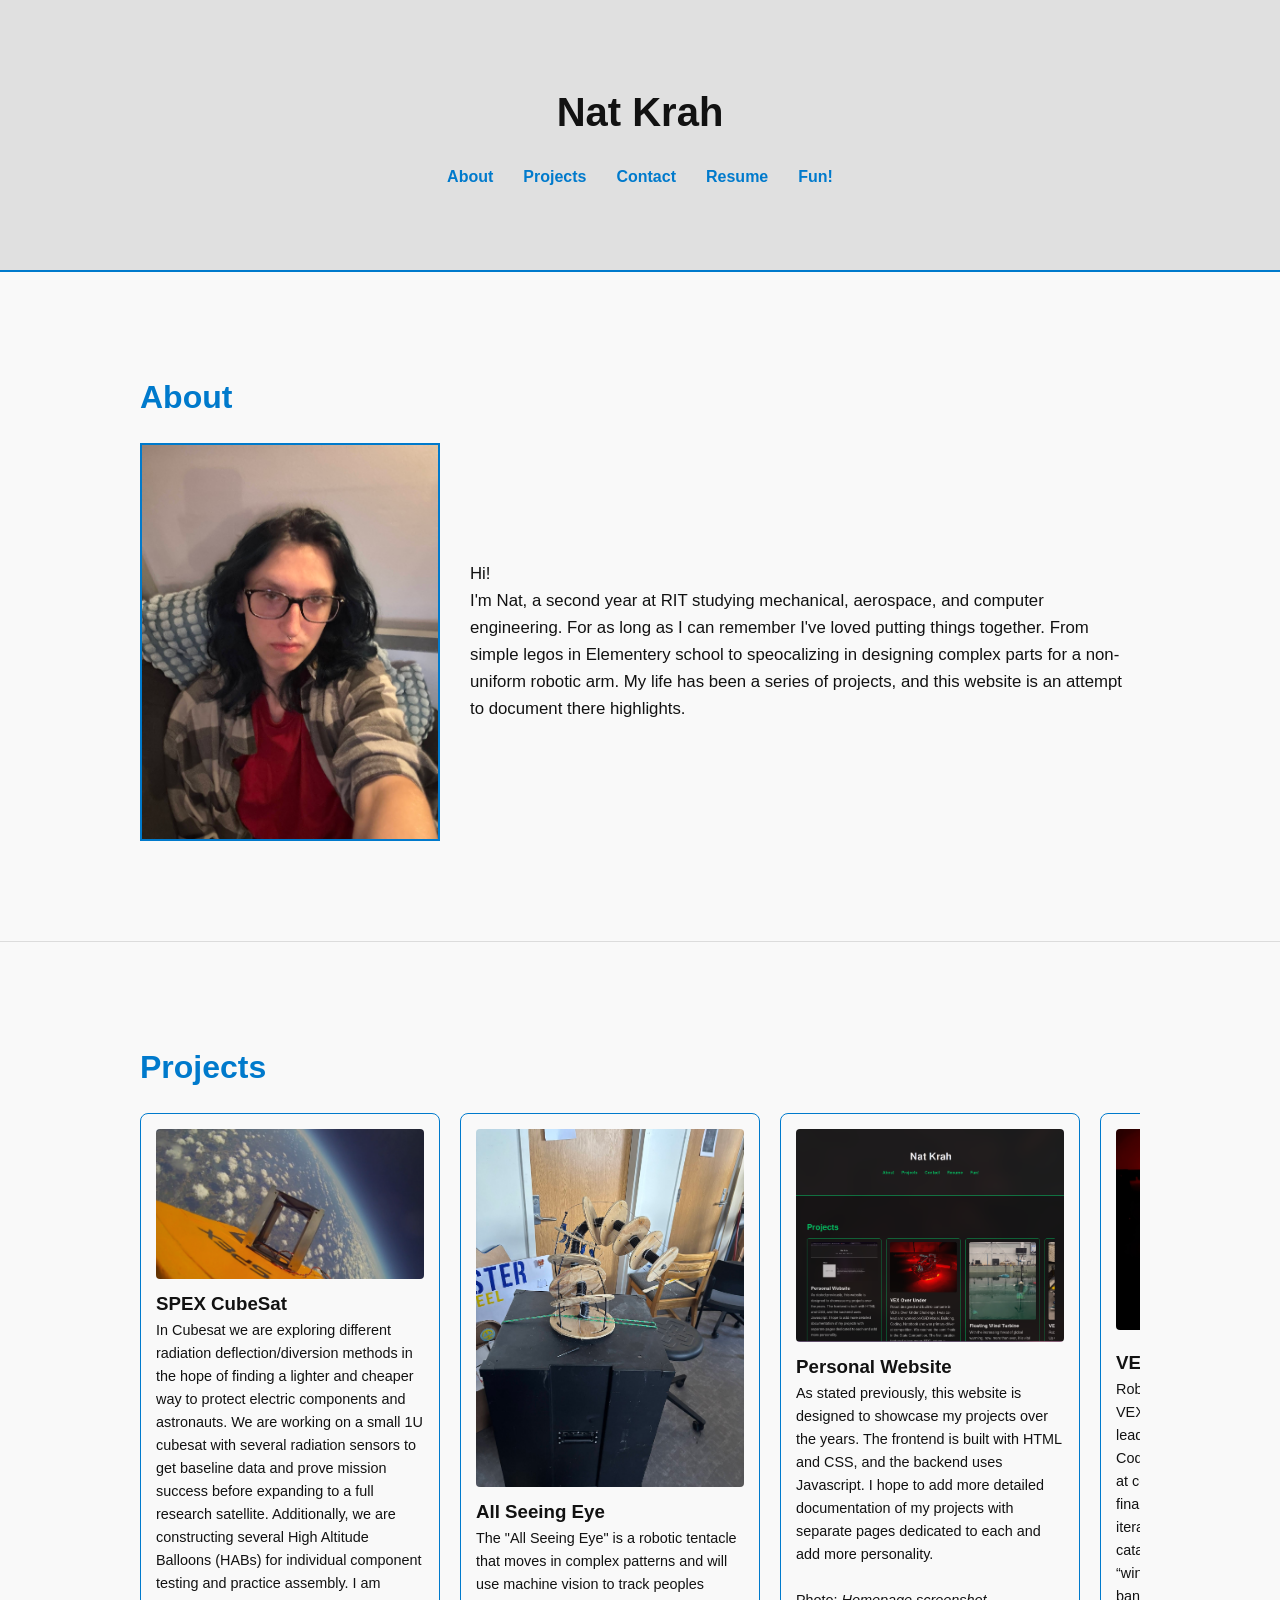
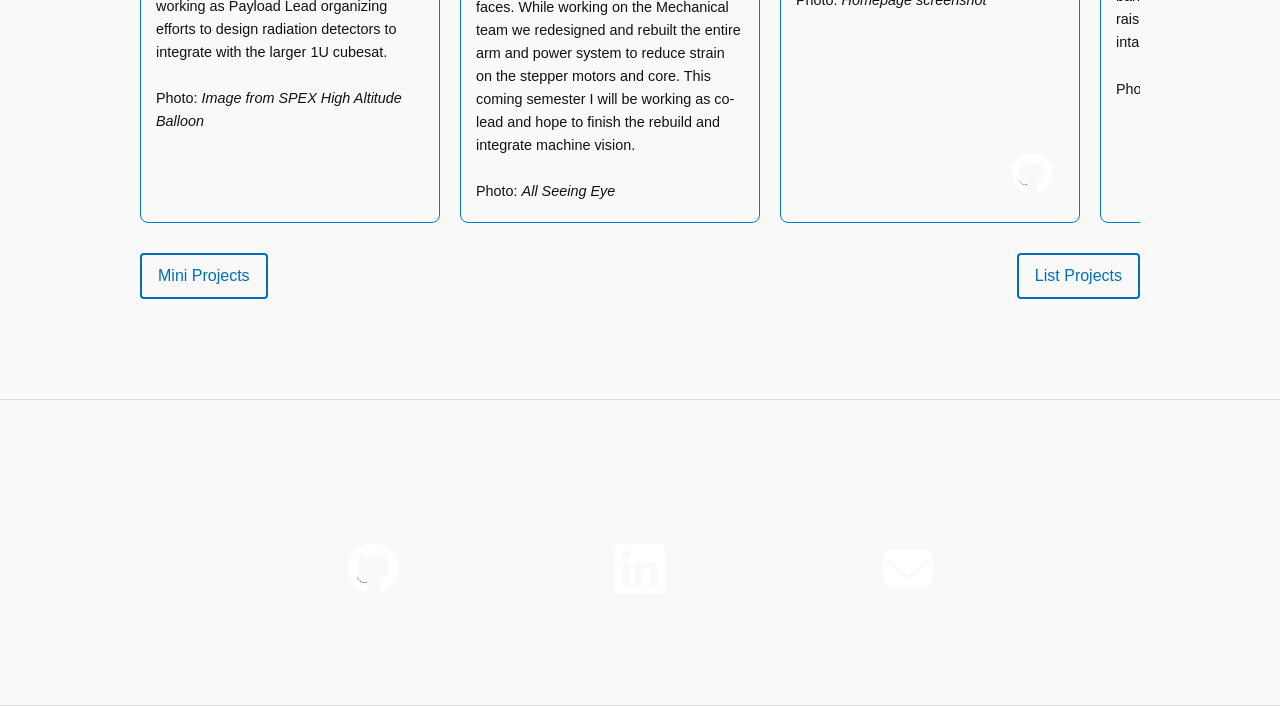
==== index.html @ 693790f6 "Switched up some content + bug fixes" ====
<!--
To Do

Add more to fun! section

Profesounal photo

new faveicon - should be fixed, need to test
-->


<!DOCTYPE html>
<html lang="en">
<head>
    <!-- Set font type and viewpoint-->
    <meta charset="UTF-8">
    <meta name="viewport" content="width=device-width, initial-scale=1.0">
    
    <!-- keywords used when searching for website-->
    <meta name="keywords" content="personal website">

    <!-- Description of website (when searched for on search engine)-->
    <meta name="description" content="Personal website build by Nat Krah to showcase projects">

    <!--Author of code-->
    <meta name="--Author" content="Nat Krah">

    <!-- Title of the website-->
    <title>Nat Krah</title>

    <!--Add an faveicon-->
    <link id="faveicon" rel="icon" href="img/light-faveicon.png" type="image/x.icon">

    <!--Linking the css and js file-->
    <link rel="stylesheet" href="styles/styles.css">
    <script defer src="js/script.js"></script>
</head>
  <body>

  <!-- Color selector Dropdown -->
  <div class="color-wrapper fun-item">
    <button id="colorBtn" aria-haspopup="true" aria-expanded="false" aria-label="Color">
      lol
      <img id="color-selector-img" src="/img/color-wheel.png" alt="Color Wheel">
    </button>
    <div id="colorDropdown" class="color-dropdown" aria-label="Color menu" hidden>
      <div class="color-section toggle-section">
        <p>Dark Mode: </p>
        <label class="switch" for="lightModeToggle">
          <input type="checkbox" id="lightModeToggle" checked>
          <span class="slider round"></span>
        </label> 
      </div>

      <div class="color-section">
        <p>Preset Colors:</p>
        <div class="preset-colors">
          <button class="color-preset" data-color="#007acc" style="background:#007acc" aria-label="Blue"></button>
          <button class="color-preset" data-color="#ff6600" style="background:#ff6600" aria-label="Orange"></button>
          <button class="color-preset" data-color="#00cc66" style="background:#00cc66" aria-label="Green"></button>
          <button class="color-preset" data-color="#cc33ff" style="background:#cc33ff" aria-label="Purple"></button>
          <button class="color-preset" data-color="#cd0c0c" style="background:#cd0c0c" aria-label="Red"></button>
        </div>
      </div>

      <div class="color-section">
        <label for="customColorPicker">Custom Color:</label>
        <input type="color" id="customColorPicker">
      </div>
    </div>
  </div>

  <!--Link to snake game-->
  <a id="snake-link" class="fun-item" href="sub-pages/snake.html">&#128013;</a>
  <p id="snake-hint" class="fun-item"></p>

  <!--Header with nav bar-->
  <header>
    <div class="container">
      <h1>Nat Krah</h1>
      <nav>
        <ul>
          <li><a href="#about">About</a></li>
          <li><a href="#projects">Projects</a></li>
          <li><a href="#contact">Contact</a></li>
          <li><a href="/assets/resume.pdf" target="_blank">Resume</a></li>
          <li><a href="#" id="toggleFun">Fun!</a></li>
        </ul>
      </nav>
    </div>
  </header>

  <!--About section-->
  <section id="about" class="section">
    <div class="container">
      <h2>About</h2>
      <div class="about-content">
        <img src="img/mainPhoto.JPG" class="enlargeable" alt="Nat Krah" id="about-image" width="300">
        <p class="about-text">
          Hi! <br> I'm Nat, a second year at RIT studying mechanical, aerospace, and computer engineering. For as long as I can remember I've loved putting things together.
          From simple legos in Elementery school to speocalizing in designing complex parts for a non-uniform robotic arm.         
          My life has been a series of projects, and this website is an attempt to document there highlights.
        </p>
      </div>
    </div>
  </section>

  <!--Project Section-->
  <section id="projects" class="section">
    <div class="container">
      <h2>Projects</h2>
      <div class="projects-scroll">
        
        <!--Cubesat-->
        <div id="cubesat" class="project">
          <img src="img/projects/cubesat/spex-hab-space.png" alt="Image from SPEX High Altitude Balloon" class="project-image enlargeable slideshow">
          <div class="project-text">
            <h3>SPEX CubeSat</h3>
            <p>
              In Cubesat we are exploring different radiation deflection/diversion methods in the hope of finding a lighter and cheaper way to protect electric components and astronauts. 
              We are working on a small 1U cubesat with several radiation sensors to get baseline data and prove mission success before expanding to a full research satellite. 
              Additionally, we are constructing several High Altitude Balloons (HABs) for individual component testing and practice assembly. 
              I am working as Payload Lead organizing efforts to design radiation detectors to integrate with the larger 1U cubesat. 
              <br><br>
              Photo: <i class="caption">Image from SPEX High Altitude Balloon</i>
            </p>
          </div>
        </div>

        <!--All Seeing Eye-->
        <div id="all-seeing-eye" class="project">
          <img src="/img/projects/all-seeing-eye/old-eye.JPG" alt="All Seeing Eye at Imagine RIT" class="project-image enlargeable slideshow">
          <div class="project-text">
            <h3>All Seeing Eye</h3>
            <p>
                The "All Seeing Eye" is a robotic tentacle that moves in complex patterns and will use machine vision to track peoples faces. 
                While working on the Mechanical team we redesigned and rebuilt the entire arm and power system to reduce strain on the stepper motors and core. 
                This coming semester I will be working as co-lead and hope to finish the rebuild and integrate machine vision.
                <br><br>
                Photo: <i class="caption">All Seeing Eye</i>
            </p>
          </div>
        </div>

        <!--Personal Website-->
        <div id="website" class="project has-link">
          <img src="img/projects/website-images/homepage.png" alt="Homepage screenshot" class="project-image enlargeable slideshow">
          <div class="project-text">
            <h3>Personal Website</h3>
            <p>
              As stated previously, this website is designed to showcase my projects over the years. 
              The frontend is built with HTML and CSS, and the backend uses Javascript. 
              I hope to add more detailed documentation of my projects with separate pages dedicated to each and add more personality.
              <br><br>
              Photo: <i class="caption">Homepage screenshot</i>
            </p>
            <a href="https://github.com/nat-krah/website" class="dark project-link" target="_blank"><img src="img/dark-github.png" alt="Github" width="40"></a>
            <a href="https://github.com/nat-krah/website" class="light project-link" target="_blank"><img src="img/light-github.png" alt="Github"  width="40"></a>
          </div>
        </div>

        <!--VEX Over Under-->
        <div id="vex-over-under" class="project">
          <div class="project-text has-link">
            <img src="img/projects/vex-over-under/red-leds.jpg" alt="Showcasing robot with red LEDs" class="project-image enlargeable slideshow">
            <h3>VEX Over Under</h3>
            <p>
              Robot designed and built to compete in VEX&#39;s Over Under Challenge. 
              I was co-lead and worked on CAD Model, Building, Coding, Notebook and was primary driver at competition. 
              We reached the semi finals in the State Competition. 
              The first iteration featured a four motor PTO, catapult, intake, sleds, and pneumatic “wings”. 
              The second iteration featured a band assisted elevation mechanism, a raised puncher, a pneumatic blocker, an intake, sleds, and wings. 
              <br><br>
              Photo: <i class="caption">Showcasing robot with red LEDs</i>
            </p>
            <a class="project-link-text" href="https://docs.google.com/presentation/d/1QLLU6wRsXruq7wP_DeBp-vIeSC1auTgN/edit?usp=sharing&ouid=118344373854695580405&rtpof=true&sd=true" target="_blank">Full Documentation</a>
          </div>
        </div>

        <!--Floating Wind Turbine-->
        <div id="floating-turbine" class="project">
          <img src="img/projects/wind-turbine/windstorm.jpg" alt="Wind turbine competing at UMaine's Windstorm Challenge" class="project-image enlargeable slideshow">
          <div class="project-text">
            <h3>Floating Wind Turbine</h3>
            <p>
              With the increasing threat of global warming, now, more than ever, it is vital that we work to build clean, reliable energy sources. 
              UMaine has organized efforts to implore students to create new methods of supporting wind turbines for further development in the gulf of Maine. 
              Our design features a long cylindrical base with a large weight on the bottom.
              <br><br>
              Photo: <i class="caption">Wind turbine competing at UMaine&#39;s Windstorm Challenge</i>
            </p>
          </div>
        </div>

        <!--Spin Up-->
        <div id="vex-spin-up" class="project">
          <img src="img/projects/vex-spin-up/disk.jpeg" alt="Robot launching disks" class="project-image enlargeable slideshow">
          <div class="project-text has-link">
            <h3>VEX Spin Up</h3>
            <p>
              Robot designed to compete in VEX&#39;s Spin Up Challenge. First iteration featured ratcheting 3000 rpm 4” flywheel, top loading hopper, and intake. 
              Second iteration featured 3600 rpm 3” two stage flywheel, bottom loading hopper, intake, roller, string launcher, sleds, and custom odometry for position tracking. 
              I specialised in the intake and hopper system and string launcher. 
              <br>
              <br>
              Photo: <i class="caption">Robot launching disks</i>
            </p>
            <a href="https://youtu.be/c4fuzXSkvr8?t=29171" class="project-link-text" target="_blank">State Semi Finals</a>
          </div>
        </div>
      </div>

        <!--Links at bottom of project section-->
        <div class="project-links">
          <a href="sub-pages/project-mini.html" class="secondary-button">Mini Projects</a>
          <a href="sub-pages/project-list.html" class="secondary-button">List Projects</a>
        </div>
    </div>
  </section>
  
  <!--Personal Section-->
  <section id="item-list" class="section personal-post" style="display: none;">
  <div class="container">
    <h2>Personal</h2>

    <article class="post">
      <img src="https://placehold.co/600x400" alt="Placeholder" class="post-image">
      <div class="post-content">
        <h3>Lorem ipsum dolor sit amet</h3>
        <p>
            Lorem ipsum dolor sit amet consectetur adipisicing elit. Accusantium ipsa non eum quod odit, error ullam, laudantium dolorem animi soluta alias accusamus vitae. Tempore fugit ex nihil iure? Delectus hic dolore alias sit, fuga molestias nam cumque voluptatum ducimus quas consectetur repellendus molestiae officia rem modi voluptatem dolores sequi dolor laboriosam minus? Aperiam atque placeat cupiditate in eos tenetur amet odio! Rem nostrum vitae, rerum laudantium impedit ex dolor labore consequatur nihil placeat quia explicabo eum commodi, eius minus. Recusandae sint autem, quod ex aliquam, reiciendis accusamus deserunt veniam iure nulla minus suscipit rem vero tenetur tempore eveniet nesciunt harum.
        </p>
      </div>
    </article>

    <article class="post">
      <img src="https://placehold.co/300x300" alt="Placeholder" class="post-image">
      <div class="post-content">
        <h3>Lorem ipsum dolor sit amet</h3>
        <p>
            Lorem ipsum dolor sit amet consectetur adipisicing elit. Accusantium ipsa non eum quod odit, error ullam, laudantium dolorem animi soluta alias accusamus vitae. Tempore fugit ex nihil iure? Delectus hic dolore alias sit, fuga molestias nam cumque voluptatum ducimus quas consectetur repellendus molestiae officia rem modi voluptatem dolores sequi dolor laboriosam minus? Aperiam atque placeat cupiditate in eos tenetur amet odio! Rem nostrum vitae, rerum laudantium impedit ex dolor labore consequatur nihil placeat quia explicabo eum commodi, eius minus. Recusandae sint autem, quod ex aliquam, reiciendis accusamus deserunt veniam iure nulla minus suscipit rem vero tenetur tempore eveniet nesciunt harum.
        </p>
      </div>
    </article>

    <article class="post">
      <img src="https://placehold.co/400x800" alt="Placeholder" class="post-image">
      <div class="post-content">
        <h3>Lorem ipsum dolor sit amet</h3>
        <p>
            Lorem ipsum dolor sit amet consectetur adipisicing elit. Accusantium ipsa non eum quod odit, error ullam, laudantium dolorem animi soluta alias accusamus vitae. Tempore fugit ex nihil iure? Delectus hic dolore alias sit, fuga molestias nam cumque voluptatum ducimus quas consectetur repellendus molestiae officia rem modi voluptatem dolores sequi dolor laboriosam minus? Aperiam atque placeat cupiditate in eos tenetur amet odio! Rem nostrum vitae, rerum laudantium impedit ex dolor labore consequatur nihil placeat quia explicabo eum commodi, eius minus. Recusandae sint autem, quod ex aliquam, reiciendis accusamus deserunt veniam iure nulla minus suscipit rem vero tenetur tempore eveniet nesciunt harum.
        </p>
      </div>
    </article>

    <article class="post">
      <img src="https://placehold.co/600x400" alt="Placeholder" class="post-image">
      <div class="post-content">
        <h3>Lorem ipsum dolor sit amet</h3>
        <p>
            Lorem ipsum dolor sit amet consectetur adipisicing elit. Accusantium ipsa non eum quod odit, error ullam, laudantium dolorem animi soluta alias accusamus vitae. Tempore fugit ex nihil iure? Delectus hic dolore alias sit, fuga molestias nam cumque voluptatum ducimus quas consectetur repellendus molestiae officia rem modi voluptatem dolores sequi dolor laboriosam minus? Aperiam atque placeat cupiditate in eos tenetur amet odio! Rem nostrum vitae, rerum laudantium impedit ex dolor labore consequatur nihil placeat quia explicabo eum commodi, eius minus. Recusandae sint autem, quod ex aliquam, reiciendis accusamus deserunt veniam iure nulla minus suscipit rem vero tenetur tempore eveniet nesciunt harum.
        </p>
      </div>
    </article>

    
  </div>
  </section>

  <!--Contact section-->
  <div id="contact" class="section">
    <div class="container">
      <!--Linktree-->
      <div class="social-links">
        <!--Dark copies-->
        <a href="https://github.com/nat-krah" class="dark" target="_blank"><img src="img/dark-github.png" alt="Github" class="contactIMG" width="50"></a>
        <a href="https://www.linkedin.com/in/nat-krah/" class="dark" target="_blank"><img src="img/dark-linkedin.png" alt="LinkedIn" class="contactIMG" width="50"></a>
        <a href="mailto:nicholaskrah1@gmail.com" class="dark" target="_blank"><img src="img/dark-mail.png" alt="Mail" class="contactIMG" width="50"></a>

        <!--Light copies-->
        <a href="https://github.com/nat-krah" class="light" target="_blank"><img src="img/light-github.png" alt="Github" class="contactIMG" width="50"></a>
        <a href="https://www.linkedin.com/in/nat-krah/" class="light" target="_blank"><img src="img/light-linkedin.png" alt="LinkedIn" class="contactIMG" width="50"></a>
        <a href="mailto:nicholaskrah1@gmail.com" class="light" target="_blank"><img src="img/light-mail.png" alt="Mail" class="contactIMG" width="50"></a>
      </div>
    </div>
  </div>

  <!--Background for when images are enlarged-->
  <div id="imageOverlay">
    <img id="overlayImage" src="" alt="Enlarged view">
  </div>

  <!--Footer with copyright
  Is currently hidden cause I probably don't need-->
  <footer>
      <p>&copy; 2025 Nat Krah</p>
  </footer>
</body>
</html>
---- styles/styles.css ----
/* CSS Reset */
* {
  margin: 0;
  padding: 0;
  box-sizing: border-box;
}

/* Base colors with CSS variables for easy theming*/
:root {
  --primary-color: #007acc;
  --background-color: #f9f9f9;
  --text-color: #121212;
  --sub-text-coolor: #121212;
  --section-border-color: #dcdcdc;
  --header-bg: #e0e0e0;
  --footer-color: #555555;
}

[data-theme="dark"] {
  --primary-color: #007acc;
  --background-color: #121212;
  --text-color: #ffffff;
  --sub-text-coolor: #cccccc;
  --section-border-color: #2a2a2a;
  --header-bg: #1a1a1a;
  --footer-color: #888888;
}


/********************************************************************************\
*                                                                                *
*                          Applied to multiple section                           *
*                                                                                *
\********************************************************************************/

body {
  font-family: 'Segoe UI', sans-serif;
  background-color: var(--background-color);
  color: var(--text-color);
  line-height: 1.6;
}

.section {
  padding: 60px 0;
  border-bottom: 1px solid var(--section-border-color);
  opacity: 0;
  transform: translateY(20px);
  animation: fadeUp 0.8s ease-out forwards;
}

.section:nth-child(2) { animation-delay: 0.2s; }
.section:nth-child(3) { animation-delay: 0.4s; }
.section:nth-child(4) { animation-delay: 0.6s; }

@keyframes fadeUp {
  to {
    opacity: 1;
    transform: translateY(0);
  }
}

h2 {
  color: var(--primary-color);
  margin-bottom: 20px;
  font-size: 2em;
}

a{
  color: var(--sub-text-coolor);
  text-decoration: none;
}

.nowrap{
  white-space: nowrap;
}

/********************************************************************************\
*                                                                                *
*                               Header section                                   *
*                                                                                *
\********************************************************************************/

/* Header section */
.container {
  width: 90%;
  max-width: 1000px;
  margin: 0 auto;
  padding: 40px 0;
}

header {
  background-color: var(--header-bg);
  padding: 40px 0;
  text-align: center;
  border-bottom: 2px solid var(--primary-color);
}

header h1 {
  font-size: 2.5em;
  margin-bottom: 10px;
  color: var(--text-color);
}

/*Nav Bar*/
nav ul {
  list-style: none;
  display: flex;
  justify-content: center;
  margin-top: 20px;
}

nav ul li {
  margin: 0 15px;
  font-size: .75rem;
}

nav ul li a {
  color: var(--primary-color);
  text-decoration: none;
  font-weight: bold;
  position: relative;
}

nav ul li a:hover {
  color: var(--text-color);
}

nav ul li a::after {
  content: "";
  position: absolute;
  left: 0;
  bottom: -4px;
  width: 0;
  height: 2px;
  background: var(--primary-color);
  transition: width 0.3s ease;
}

nav ul li a:hover::after {
  width: 100%;
}

#toggleFun {
  cursor: pointer;
}

/********************************************************************************\
*                                                                                *
*                                About Section                                   *
*                                                                                *
\********************************************************************************/


.about-content {
  display: flex;
  align-items: center;
  gap: 30px;
  flex-wrap: wrap;
}

#about-image {
  border: 2px solid var(--primary-color);
  flex: 1 1 250px;
  max-width: 300px;
  min-width: 200px;
}

.about-text {
  flex: 2 1 300px; 
  font-size: 1.05em;
  line-height: 1.6;
}


/********************************************************************************\
*                                                                                *
*                               Project Section                                  *
*                                                                                *
\********************************************************************************/

/* Horizontal scroll wrapper */
.projects-scroll {
  display: flex;
  overflow-x: auto;
  gap: 20px;
  padding-bottom: 20px;
  scroll-snap-type: x mandatory;
}

.projects-scroll::-webkit-scrollbar {
  height: 8px;
}

.projects-scroll::-webkit-scrollbar-thumb {
  background-color: var(--primary-color);
  border-radius: 4px;
}

/* Project cards */
.project {
  flex: 0 0 300px;
  background-color: var(--background-color);
  border: 1px solid var(--primary-color);
  border-radius: 8px;
  display: flex;
  flex-direction: column;
  scroll-snap-align: start;
  padding: 15px;
  position: relative;
  transition: transform 0.3s ease, box-shadow 0.3s ease;
}

.project-image{
  width: 100%;
  border-radius: 4px;
  transition: opacity 0.4s ease;
}
.project:hover .project-image {
  transform: scale(1.05);
}
.project h3 {
  margin-top: 10px;
  color: var(--text-color);
}
.project p {
  color: var(--sub-text-coolor);
  font-size: 0.9em;
  margin-bottom: 0px;
}
.project h3 a {
  color: var(--text-color);
  text-decoration: none;
}
.project h3 a:hover {
  text-decoration: underline;
  color: var(--primary-color);
}

.has-link p{
  margin-bottom: 50px;
}

.project-link {
  position: absolute;
  bottom: 15px;
  right: 15px;
  padding: 6px 12px;
  font-size: 0.85em;
  transition: background-color 0.3s;
}

.project-link-text{
  position: absolute;
  bottom: 15px;
  right: 15px;
  padding: 6px 12px;
  background-color: var(--primary-color);
  color: var(--text-color);
  text-decoration: none;
  font-size: .85rem;
  border-radius: 4px;
}

/* Buttons outside of project section */
.secondary-button {
  display: inline-block;
  padding: 0.5rem 1rem;
  background: none;
  border: 2px solid var(--primary-color);
  color: var(--primary-color);
  filter: brightness(90%);
  text-decoration: none;
  border-radius: 4px;

  position: relative;
  overflow: hidden;
}

.project-btn:hover, .secondary-button:hover {
  filter: brightness(75%);
}

.secondary-button::after {
  content: "";
  position: absolute;
  left: 50%;
  top: 50%;
  width: 0;
  height: 0;
  background: rgba(255, 255, 255, 0.2);
  border-radius: 50%;
  transform: translate(-50%, -50%);
  transition: width 0.4s ease, height 0.4s ease;
}

.secondary-button:hover::after {
  width: 300%;
  height: 300%;
}

/*Might or might not need, I forgor, should check later*/
.project-links{
  margin-top: 10px;
  display: flex;
  justify-content: space-between;
}

.projects-scroll {
  display: flex;
  overflow-x: auto;
  overflow-y: visible; /* allow hover effects to show outside */
  gap: 20px;
  padding-bottom: 20px;
  scroll-snap-type: x mandatory;
}

.slideshow {
  opacity: 1;
  transition: opacity 0.6s ease-in-out; /* fade speed */
}
.slideshow.fade-out {
  opacity: 0;
}


/********************************************************************************\
*                                                                                *
*                               Listing info                                     *
*                                                                                *
\********************************************************************************/

.item-list-post{
  display: flex;
}

.item {
  display: flex;
  flex-wrap: wrap;
  gap: 15px;
  padding:15px;

  margin-top: 30px;

  border: 2px solid var(--primary-color);
  border-left: 5px solid var(--primary-color);
  border-radius: 10px;

  position: relative;
}

.item-image {
  flex: 1 1 250px;
  max-width: 300px;
  border-radius: 12px;
  box-shadow: 0 4px 10px rgba(0,0,0,0.15);
}

.item-content {
  flex: 2 1 400px;
}

.item-content h3 {
  margin-top: 0;
  font-size: 1.5em;
  color: var(--primary-color);
}

.item-content p {
  line-height: 1.6;
  color: var(--sub-text-coolor);
}

.item-content .project-link-text{
  position: absolute;
  right: 10px;
  bottom: 10px;
}


/********************************************************************************\
*                                                                                *
*                               Contact section                                  *
*                                                                                *
\********************************************************************************/

.social-links {
  margin-top: 40px;
  font-size: 1.1em;
  display: flex;
  align-items: center;
  justify-content: space-evenly;  
}

.social-links a {
  color: var(--primary-color);
  text-decoration: none;
  margin: 0 10px;
}

a.light:hover {
  filter: brightness(75%);
}

a.dark:hover {
  filter: brightness(5);
}

/*Hidden right now because I don't think I need it and it kinda clutters stuff up*/
footer {
  background-color: var(--header-bg);
  text-align: center;
  margin: 0;
  padding: 10px;
  color: var(--footer-color);
  font-size: 0.9em;
  display: none;
}

/********************************************************************************\
*                                                                                *
*                                Expand images                                   *
*                                                                                *
\********************************************************************************/

#imageOverlay {
  display: none; /* hidden by default */
  position: fixed;
  top: 0;
  left: 0;
  width: 100vw;
  height: 100vh;
  background: rgba(0, 0, 0, 0.85);
  display: flex;
  align-items: center;
  justify-content: center;
  z-index: 9999;
}

#imageOverlay img {
  max-width: 90%;
  max-height: 90%;
  border-radius: 10px;
  box-shadow: 0 0 20px rgba(0,0,0,0.8);
  cursor: zoom-out;
}



/********************************************************************************\
*                                                                                *
*                                 Fun! Popups                                    *
*                                                                                *
\********************************************************************************/

#snake-link {
  position: fixed;
  bottom: 1.5rem;
  right: -50px; /* start off screen */
  font-size: 1.5rem;
  animation: snakeWalk 12s linear infinite;
  width: 4rem;
  height:0px;
  z-index: 100;
}

#snake-hint{
  position: fixed;
  right: -75px;
  bottom: 2rem;
  font-size: medium;
  animation: snakeHint 12s linear infinite;
}

@keyframes snakeWalk {
  0% { right: -50px; transform: scaleX(1); }
  49% { right: calc(100% + 50px); transform: scaleX(1); }
  50% { right: calc(100% + 50px); transform: scaleX(-1); } /* flip direction */
  99% { right: -50px; transform: scaleX(-1); }
  100% { right: -50px; transform: scaleX(1); }
}


/********************************************************************************\
*                                                                                *
*                               Color Selector                                   *
*                                                                                *
\********************************************************************************/

.color-wrapper {
  position: sticky;
  display: flex;
  justify-content: flex-end;
  top: 10px;
  height: 0px;
  z-index: 100;
}

#colorBtn {
  background: none;
  border: none;
  color: var(--primary-color);
  cursor: pointer;
  color: rgba(255, 255, 255, 0);
}

#colorBtn:hover,
#colorBtn:focus {
  outline: none;
}

#color-selector-img{
  position: sticky;
  top: 10px;
  width: 50px;
  margin: 1rem;
  z-index: -1;
}

#colorBtn img {
  animation: dropIn 1s ease-out;
}

@keyframes dropIn {
  0% { transform: translateY(-100px); opacity: 0; }
  60% { transform: translateY(15px); opacity: 1; }
  80% { transform: translateY(-5px); }
  100% { transform: translateY(0); }
}

.color-dropdown {
  position: absolute;
  right: 0;
  top: 3.5rem;
  background: var(--header-bg);
  border: 1px solid var(--primary-color);
  border-radius: 6px;
  padding: 15px;
  width: 220px;
  box-shadow: 0 2px 8px rgba(0,0,0,0.7);
  z-index: 1000;
  font-size: 0.9rem;
  color: var(--sub-text-coolor);

  opacity: 0;
  transform: scale(0.95);
  transition: opacity 0.25s ease, transform 0.25s ease;
}

.color-dropdown[hidden] {
  display: block;
  opacity: 0;
  pointer-events: none;
}
#colorBtn[aria-expanded="true"] + .color-dropdown {
  opacity: 1;
  transform: scale(1);
}

/*Preset colors*/
.color-section {
  margin-bottom: 15px;
}

.preset-colors {
  display: flex;
  gap: 10px;
}

.color-preset {
  width: 26px;
  height: 26px;
  border-radius: 50%;
  border: 2px solid transparent;
  cursor: pointer;
  transition: border-color 0.3s;
}

.color-preset:hover,
.color-preset:focus {
  filter: brightness(75%);
  outline: none;
}

/*Input colors*/
input[type="color"] {
  width: 100%;
  height: 30px;
  border: none;
  cursor: pointer;
  background: none;
  padding: 0;
}

/*Toggle light and dark mode*/
.toggle-section {
  display: flex;
  align-items: center;
  justify-content: flex-start;
  
  gap: 15px;
}

/* Code for toggle switch*/
.switch {
  position: relative;
  display: inline-block;
  width: 2.5rem;
  height: 1.5rem;
}

/* Hide default HTML checkbox */
.switch input {
  opacity: 0;
  width: 0;
  height: 0;
}

/* The slider */
.slider {
  position: absolute;
  cursor: pointer;
  top: 0;
  left: 0;
  right: 0;
  bottom: 0;
  background-color: #ccc;
  -webkit-transition: .4s;
  transition: .4s;
}

.slider:before {
  position: absolute;
  content: "";
  height: calc(1.5rem - 4px);
  width: calc(1.5rem - 4px);
  left: 4px;
  bottom: 2px;
  background-color: white;
  -webkit-transition: .4s;
  transition: .4s;
}

input:checked + .slider {
  background-color: var(--primary-color);
}

input:focus + .slider {
  box-shadow: 0 0 1px var(--primary-color);
}

input:checked + .slider:before {
  -webkit-transform: translateX(calc(1.25rem - 8px));
  -ms-transform: translateX(calc(1.25rem - 8px));
  transform: translateX(calc(1.25rem - 8px));
}

/* Rounded sliders */
.slider.round {
  border-radius: calc(1.5rem + 4px);
}

.slider.round:before {
  border-radius: 50%;
} 

/********************************************************************************\
*                                                                                *
*                               Different pages                                  *
*                                                                                *
\********************************************************************************/

/*Home button*/
.homeBtn{
  color: var(--text-color);
  text-decoration: none;
  font-weight: bold;
}

.homeBtn:hover{
  color: var(--primary-color);
}

.home-list{
  display: block;
  text-align: center;
}


/*snake.html*/
.snake-section{
    display: flex;
    justify-content: center;
    align-items: center;
    flex-direction: column;
    text-align: center;
    margin: 0 auto;
    height: 100vh;
}

#snake-game{
  border: 3px solid var(--primary-color);
  max-width: calc(100vw - 4px);
}

#snake-home{
  margin:20px;
}





@media (max-width: 768px) {
  #projects-list h2{
    text-align: center;
  }

  .container-list{
    width: 100%;
  }

  h2{
    text-align: center;
  }

  .about-content{
    justify-content: center;
    text-align: center;
  }

  .item {
    flex-direction: column;
    align-items: center;
    text-align: center;

    border: none; /*Reset boarder*/
    border-radius: 0;
    border-bottom: 1px solid var(--primary-color)    
  }

  /*Remove border on last item*/
  .item:last-child{
    border: none; 
  }

  .item-image {
    max-width: 100%;

  }

  .item-content{
    position: initial;
    justify-content: center;
    align-items: center;
    gap:20px;
  }

  .item-content .project-link-text{
    position: inherit;

  }
}

/*Shrink nav bar when screen is small*/
@media screen and (min-width: 450px){
 nav ul li{
  font-size: 1rem;
 }
}
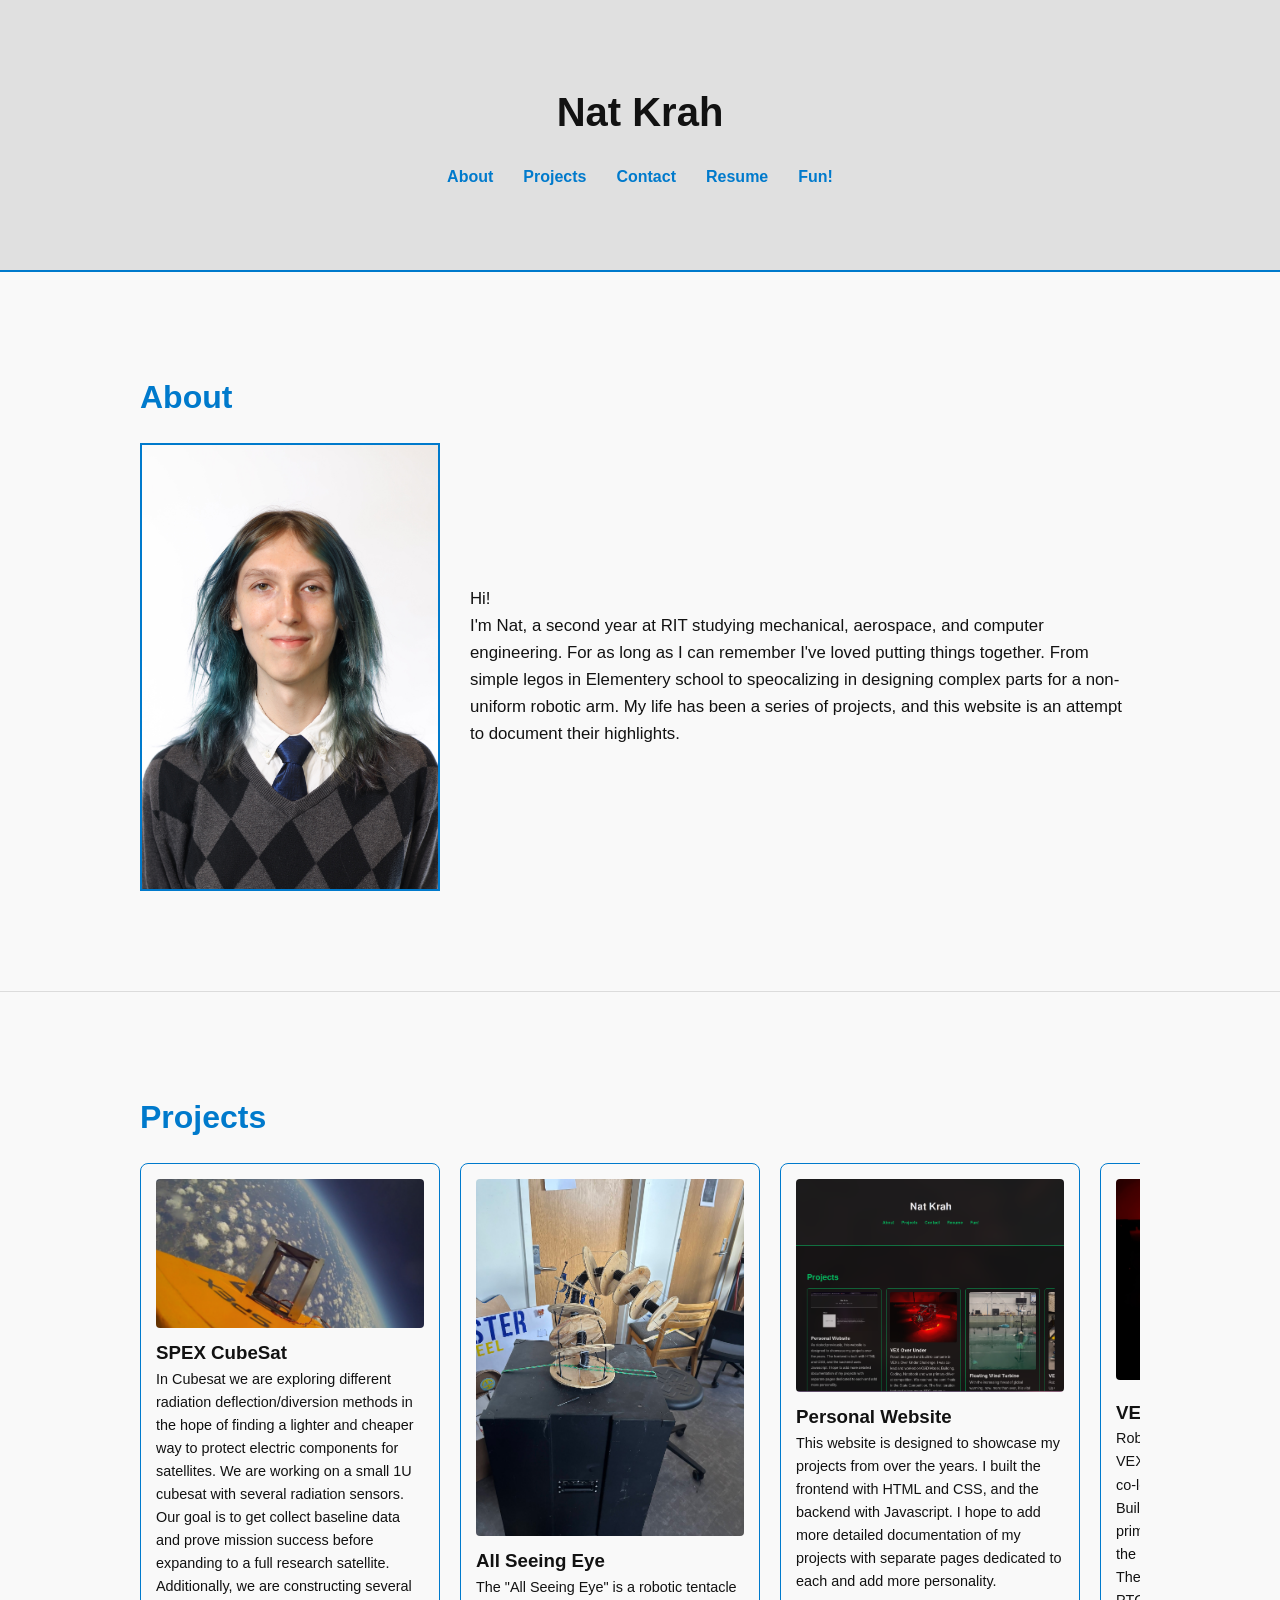
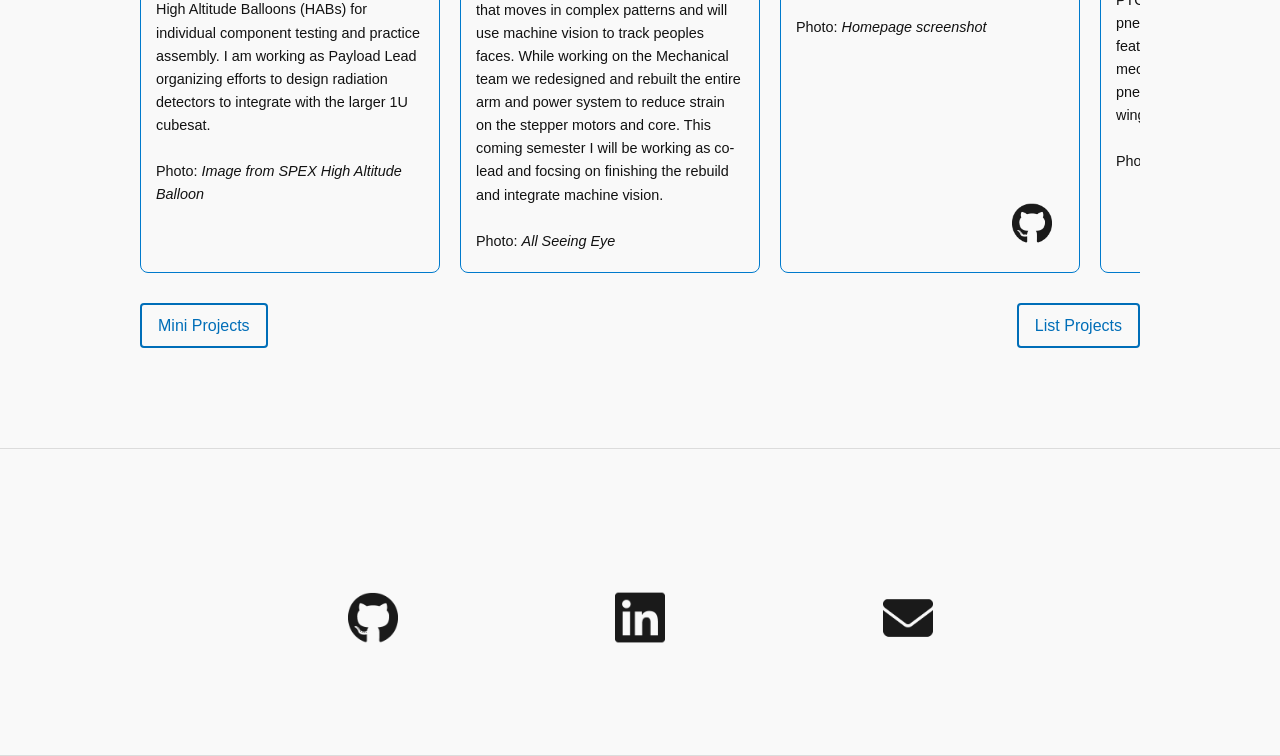
==== commit 376fedb1: "Fixed text and updated resume" ====
--- a/index.html
+++ b/index.html
@@ -2,8 +2,6 @@
 To Do
 
 Add more to fun! section
-
-Profesounal photo
 
 new faveicon - should be fixed, need to test
 -->
@@ -99,7 +97,7 @@
         <p class="about-text">
           Hi! <br> I'm Nat, a second year at RIT studying mechanical, aerospace, and computer engineering. For as long as I can remember I've loved putting things together.
           From simple legos in Elementery school to speocalizing in designing complex parts for a non-uniform robotic arm.         
-          My life has been a series of projects, and this website is an attempt to document there highlights.
+          My life has been a series of projects, and this website is an attempt to document their highlights.
         </p>
       </div>
     </div>
@@ -117,8 +115,8 @@
           <div class="project-text">
             <h3>SPEX CubeSat</h3>
             <p>
-              In Cubesat we are exploring different radiation deflection/diversion methods in the hope of finding a lighter and cheaper way to protect electric components and astronauts. 
-              We are working on a small 1U cubesat with several radiation sensors to get baseline data and prove mission success before expanding to a full research satellite. 
+              In Cubesat we are exploring different radiation deflection/diversion methods in the hope of finding a lighter and cheaper way to protect electric components for satellites. 
+              We are working on a small 1U cubesat with several radiation sensors. Our goal is to get collect baseline data and prove mission success before expanding to a full research satellite. 
               Additionally, we are constructing several High Altitude Balloons (HABs) for individual component testing and practice assembly. 
               I am working as Payload Lead organizing efforts to design radiation detectors to integrate with the larger 1U cubesat. 
               <br><br>
@@ -135,7 +133,7 @@
             <p>
                 The "All Seeing Eye" is a robotic tentacle that moves in complex patterns and will use machine vision to track peoples faces. 
                 While working on the Mechanical team we redesigned and rebuilt the entire arm and power system to reduce strain on the stepper motors and core. 
-                This coming semester I will be working as co-lead and hope to finish the rebuild and integrate machine vision.
+                This coming semester I will be working as co-lead and focsing on finishing the rebuild and integrate machine vision.
                 <br><br>
                 Photo: <i class="caption">All Seeing Eye</i>
             </p>
@@ -148,8 +146,8 @@
           <div class="project-text">
             <h3>Personal Website</h3>
             <p>
-              As stated previously, this website is designed to showcase my projects over the years. 
-              The frontend is built with HTML and CSS, and the backend uses Javascript. 
+              This website is designed to showcase my projects from over the years. 
+              I built the frontend with HTML and CSS, and the backend with Javascript. 
               I hope to add more detailed documentation of my projects with separate pages dedicated to each and add more personality.
               <br><br>
               Photo: <i class="caption">Homepage screenshot</i>
@@ -166,7 +164,7 @@
             <h3>VEX Over Under</h3>
             <p>
               Robot designed and built to compete in VEX&#39;s Over Under Challenge. 
-              I was co-lead and worked on CAD Model, Building, Coding, Notebook and was primary driver at competition. 
+              I served as co-lead and worked on CAD Model, Building, Coding, Notebook and was primary driver at competition. 
               We reached the semi finals in the State Competition. 
               The first iteration featured a four motor PTO, catapult, intake, sleds, and pneumatic “wings”. 
               The second iteration featured a band assisted elevation mechanism, a raised puncher, a pneumatic blocker, an intake, sleds, and wings. 
@@ -184,7 +182,7 @@
             <h3>Floating Wind Turbine</h3>
             <p>
               With the increasing threat of global warming, now, more than ever, it is vital that we work to build clean, reliable energy sources. 
-              UMaine has organized efforts to implore students to create new methods of supporting wind turbines for further development in the gulf of Maine. 
+              UMaine had organized efforts to asked Maine students to design new methods of supporting wind turbines for further development in the gulf of Maine. 
               Our design features a long cylindrical base with a large weight on the bottom.
               <br><br>
               Photo: <i class="caption">Wind turbine competing at UMaine&#39;s Windstorm Challenge</i>
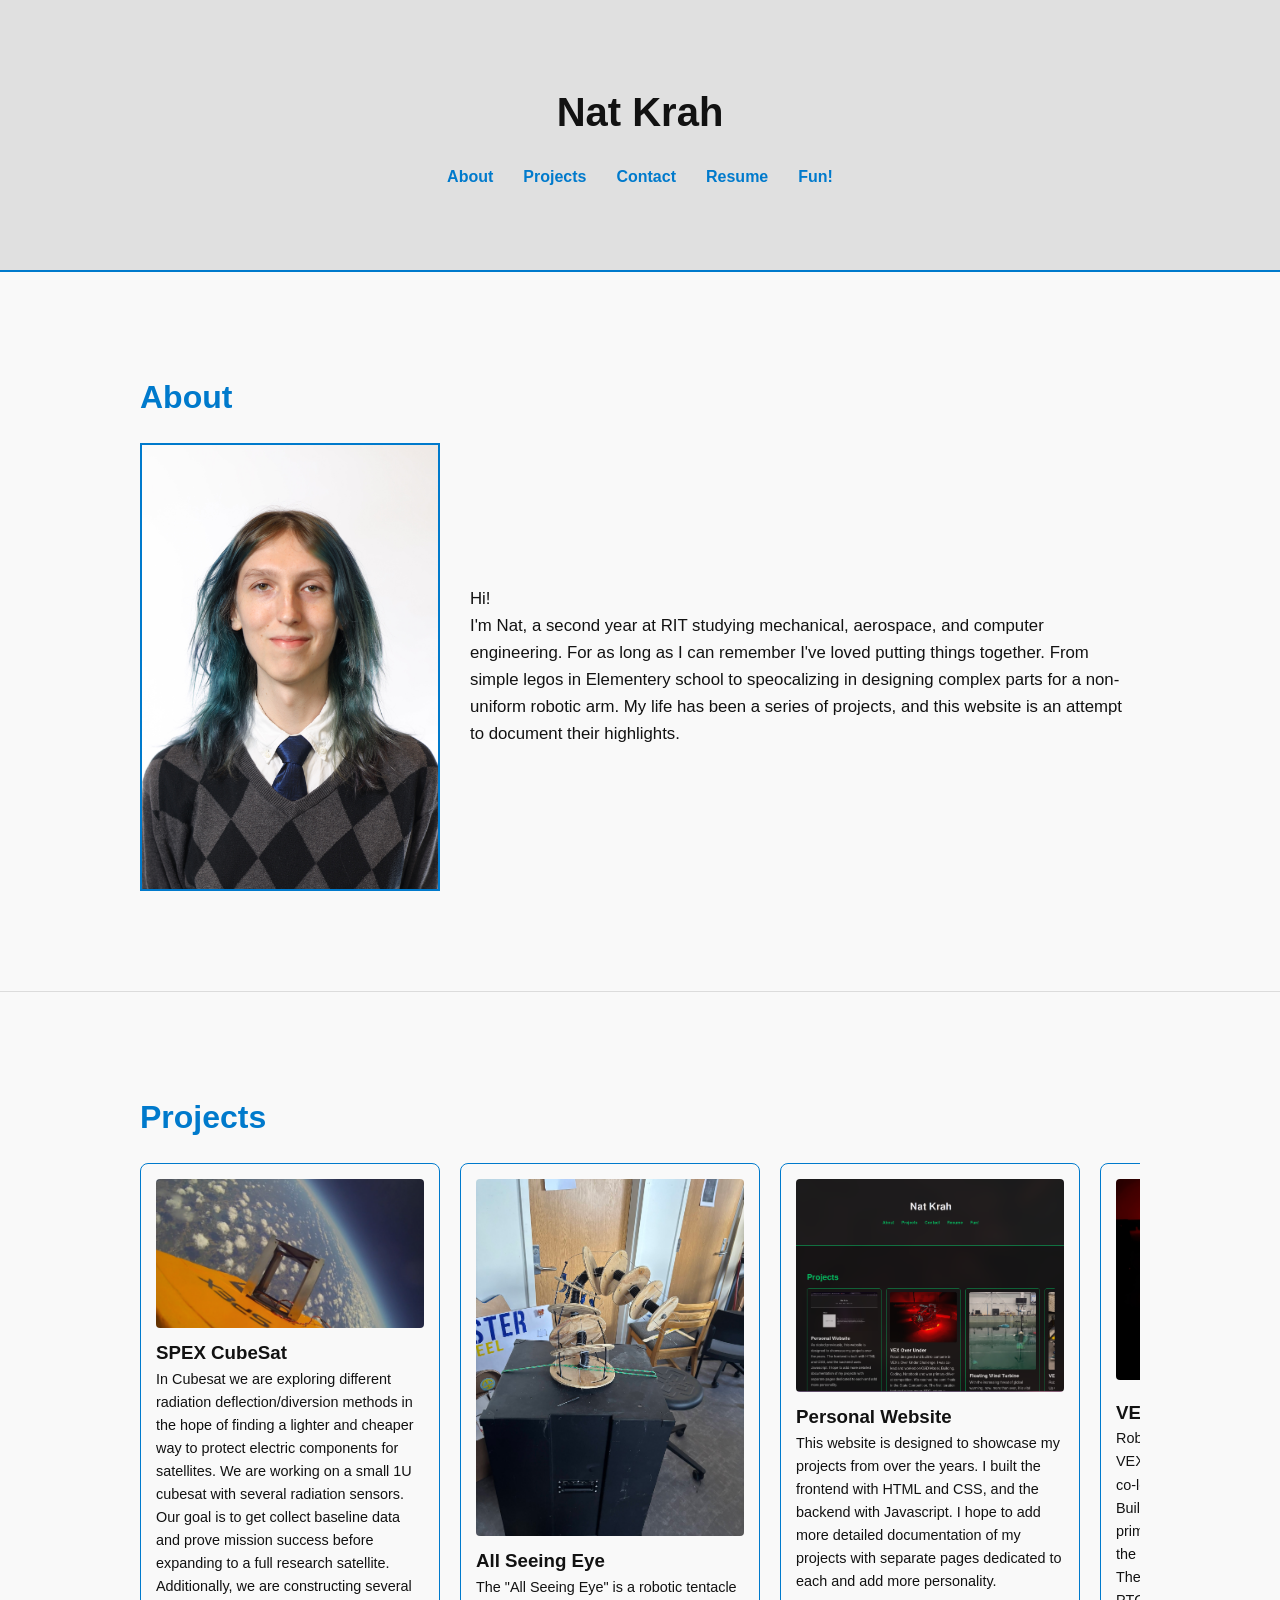
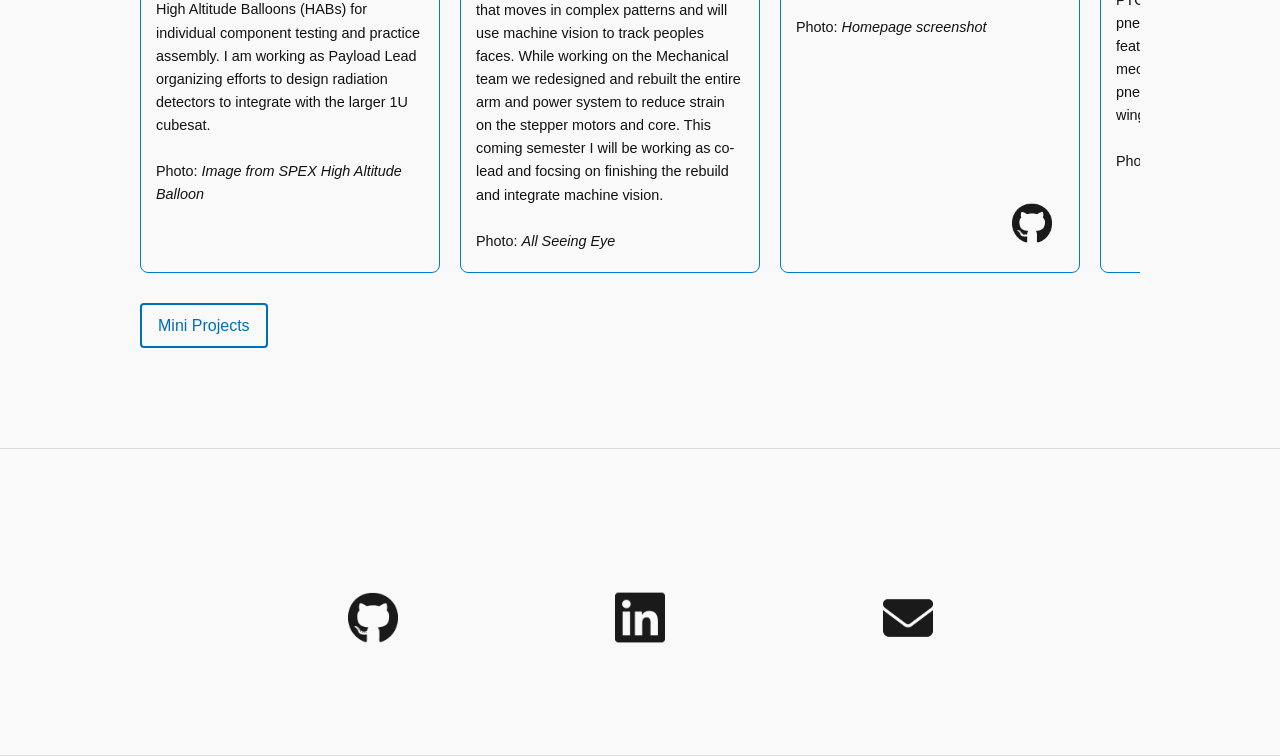
==== commit 971d8e08: "Changed resume and some wording" ====
--- a/index.html
+++ b/index.html
@@ -211,7 +211,7 @@
         <!--Links at bottom of project section-->
         <div class="project-links">
           <a href="sub-pages/project-mini.html" class="secondary-button">Mini Projects</a>
-          <a href="sub-pages/project-list.html" class="secondary-button">List Projects</a>
+          <a href="sub-pages/project-list.html" class="secondary-button" style="display: none;">List Projects</a>
         </div>
     </div>
   </section>
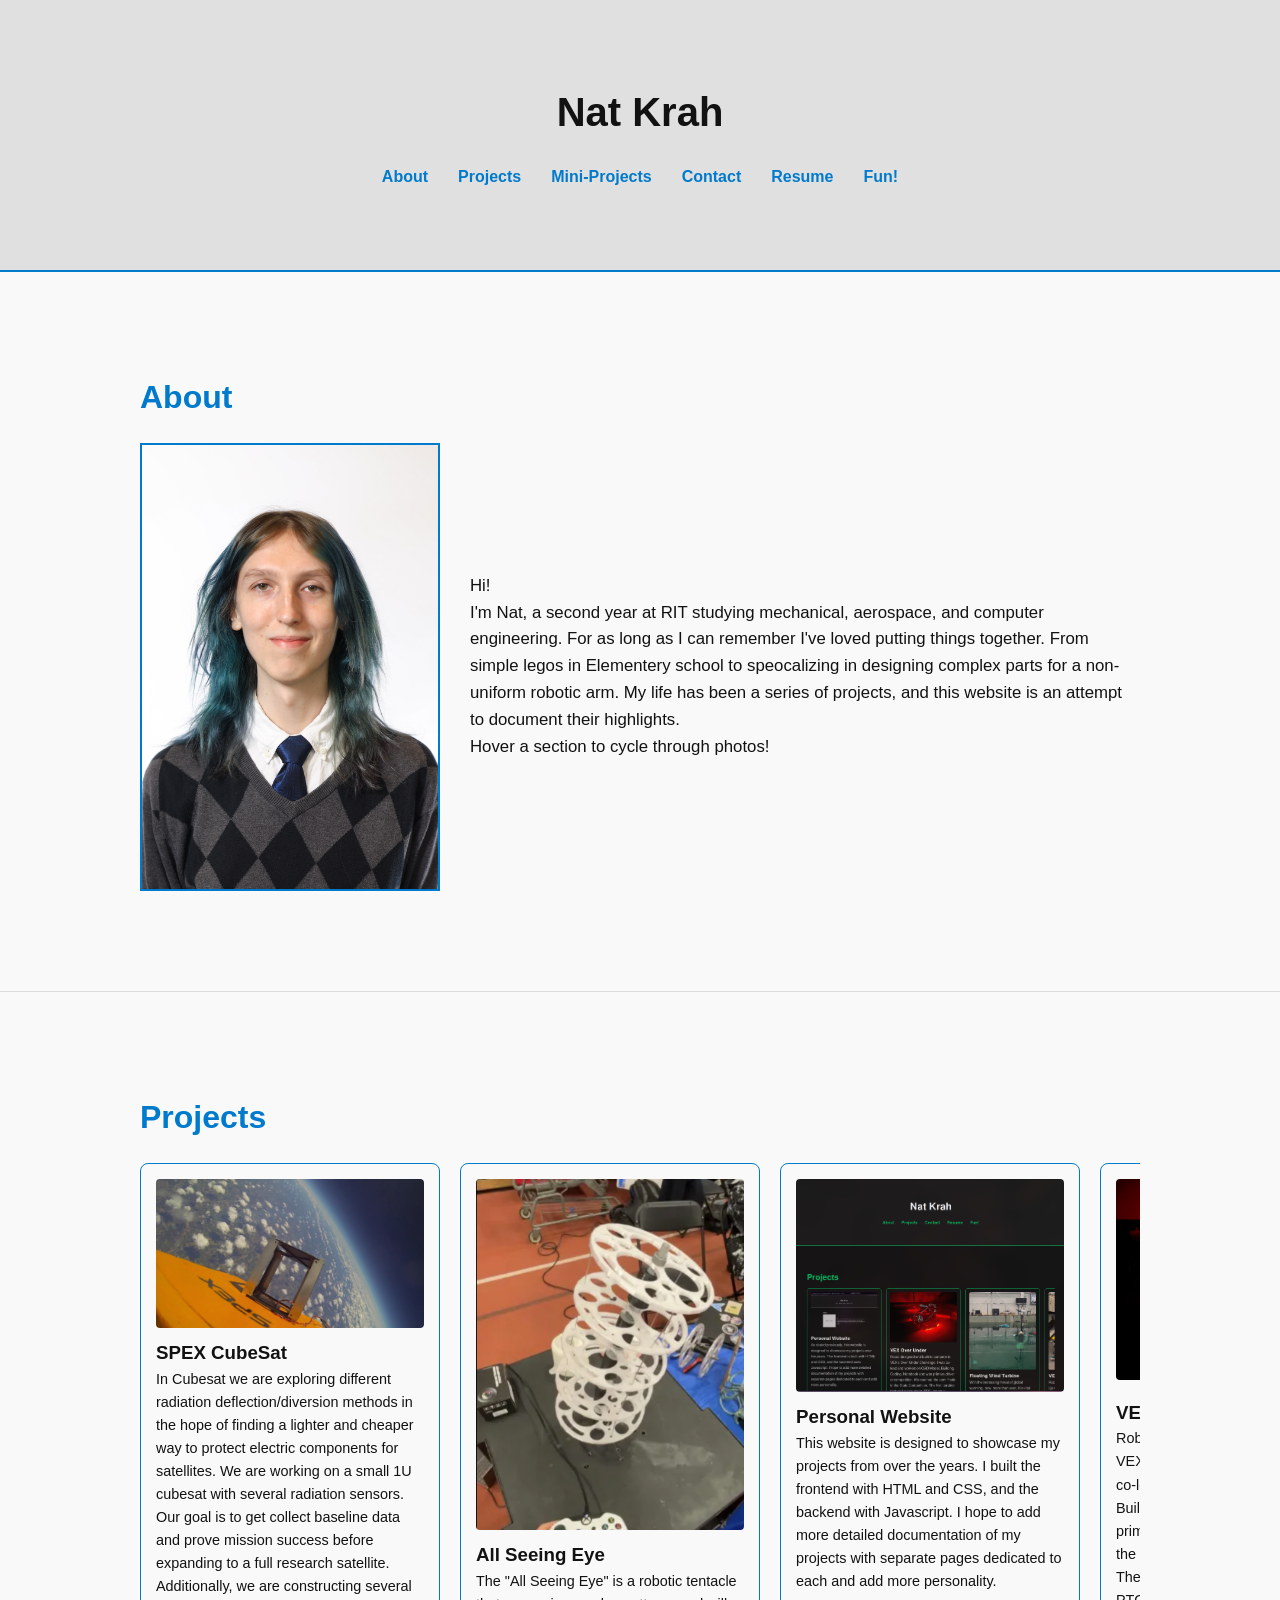
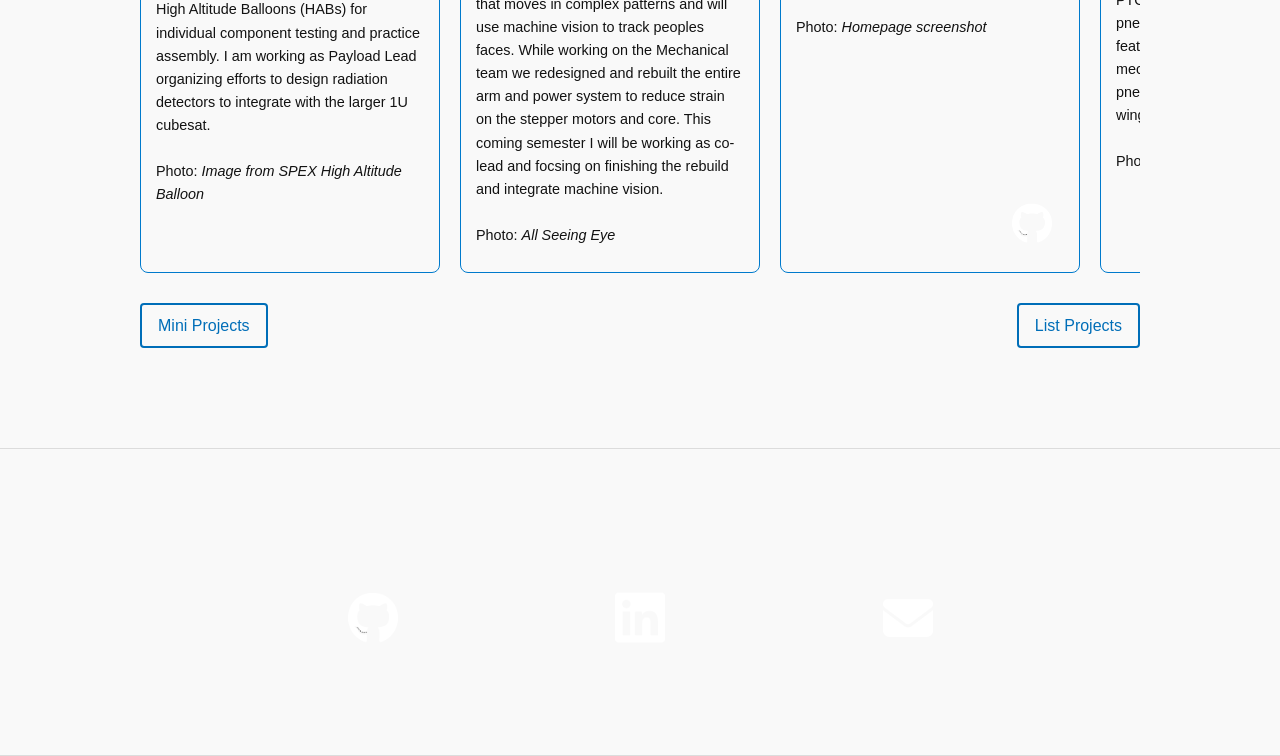
==== commit 5f6ae148: "Added new mini project + bug fixes" ====
--- a/index.html
+++ b/index.html
@@ -79,7 +79,8 @@
       <nav>
         <ul>
           <li><a href="#about">About</a></li>
-          <li><a href="#projects">Projects</a></li>
+          <li><a href="/sub-pages/project-list.html">Projects</a></li>
+          <li><a href="/sub-pages/project-mini.html">Mini-Projects</a></li>
           <li><a href="#contact">Contact</a></li>
           <li><a href="/assets/resume.pdf" target="_blank">Resume</a></li>
           <li><a href="#" id="toggleFun">Fun!</a></li>
@@ -98,6 +99,8 @@
           Hi! <br> I'm Nat, a second year at RIT studying mechanical, aerospace, and computer engineering. For as long as I can remember I've loved putting things together.
           From simple legos in Elementery school to speocalizing in designing complex parts for a non-uniform robotic arm.         
           My life has been a series of projects, and this website is an attempt to document their highlights.
+          <br>
+          Hover a section to cycle through photos!
         </p>
       </div>
     </div>
@@ -127,7 +130,7 @@
 
         <!--All Seeing Eye-->
         <div id="all-seeing-eye" class="project">
-          <img src="/img/projects/all-seeing-eye/old-eye.JPG" alt="All Seeing Eye at Imagine RIT" class="project-image enlargeable slideshow">
+          <img src="/img/projects/all-seeing-eye/current-eye.png" alt="All Seeing Eye at Imagine RIT" class="project-image enlargeable slideshow">
           <div class="project-text">
             <h3>All Seeing Eye</h3>
             <p>
@@ -211,7 +214,7 @@
         <!--Links at bottom of project section-->
         <div class="project-links">
           <a href="sub-pages/project-mini.html" class="secondary-button">Mini Projects</a>
-          <a href="sub-pages/project-list.html" class="secondary-button" style="display: none;">List Projects</a>
+          <a href="sub-pages/project-list.html" class="secondary-button" >List Projects</a>
         </div>
     </div>
   </section>
--- a/styles/styles.css
+++ b/styles/styles.css
@@ -329,34 +329,49 @@
 *                                                                                *
 \********************************************************************************/
 
-.item-list-post{
-  display: flex;
-}
+/*
+Essentally whats going on is that the image size is not being prioritized
+and so when the photo shrinks, the image gets compressed
+Which makes it look real funny
+I need to have it prioritize the image and have the text get like wraped around it
+I think instead of having them as two seperate things the text and the image should
+become one thing
+These changes should not mess w/ how this looks on a smaller screen
+Cause I like how that looks
+*/
+
+
 
 .item {
   display: flex;
-  flex-wrap: wrap;
+  flex-wrap: nowrap;
+  flex-direction: column;
+  align-items: center;
+  text-align: center;
+
   gap: 15px;
   padding:15px;
-
   margin-top: 30px;
 
-  border: 2px solid var(--primary-color);
-  border-left: 5px solid var(--primary-color);
-  border-radius: 10px;
-
   position: relative;
+
+  border: none; /*Reset boarder*/
+  border-radius: 0;
+  border-bottom: 1px solid var(--primary-color);  
 }
 
 .item-image {
   flex: 1 1 250px;
-  max-width: 300px;
+  max-width: 50%;
   border-radius: 12px;
   box-shadow: 0 4px 10px rgba(0,0,0,0.15);
 }
 
 .item-content {
-  flex: 2 1 400px;
+  position: initial;
+  justify-content: center;
+  align-items: center;
+  gap:20px;
 }
 
 .item-content h3 {
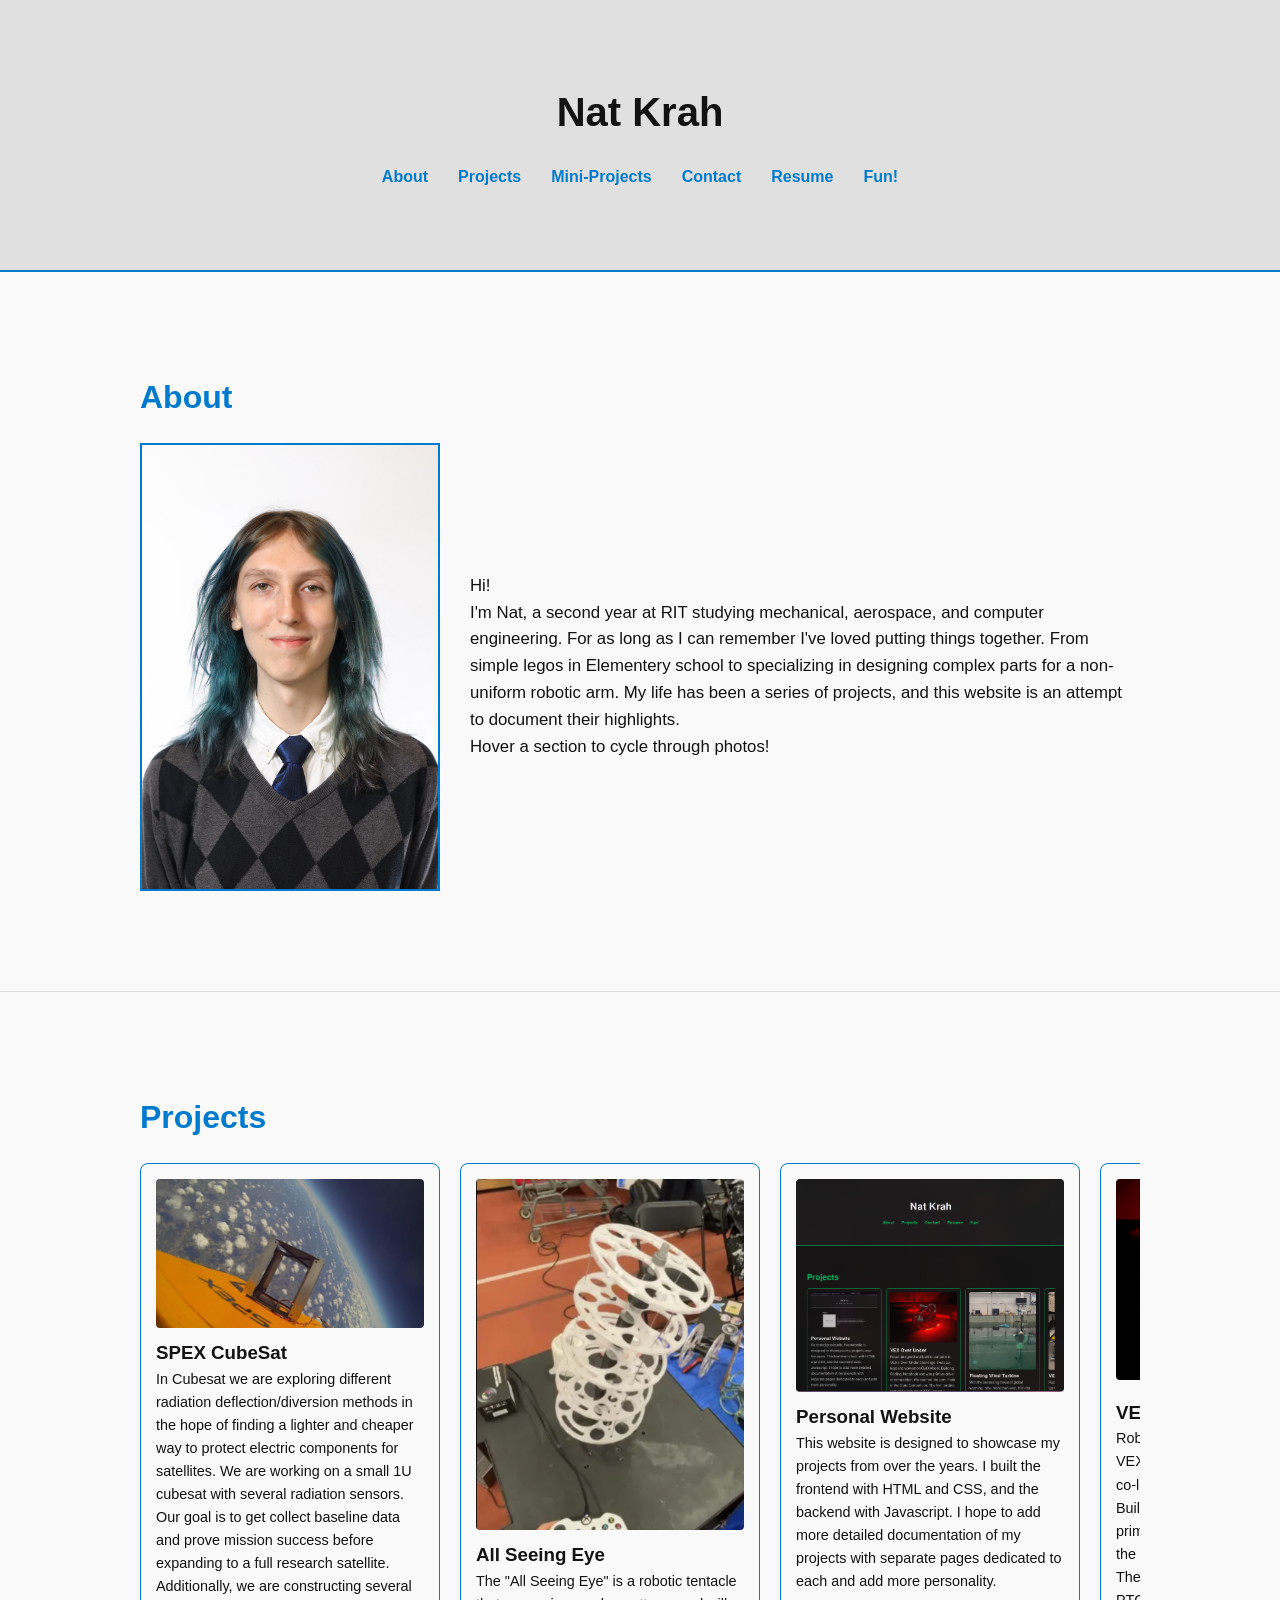
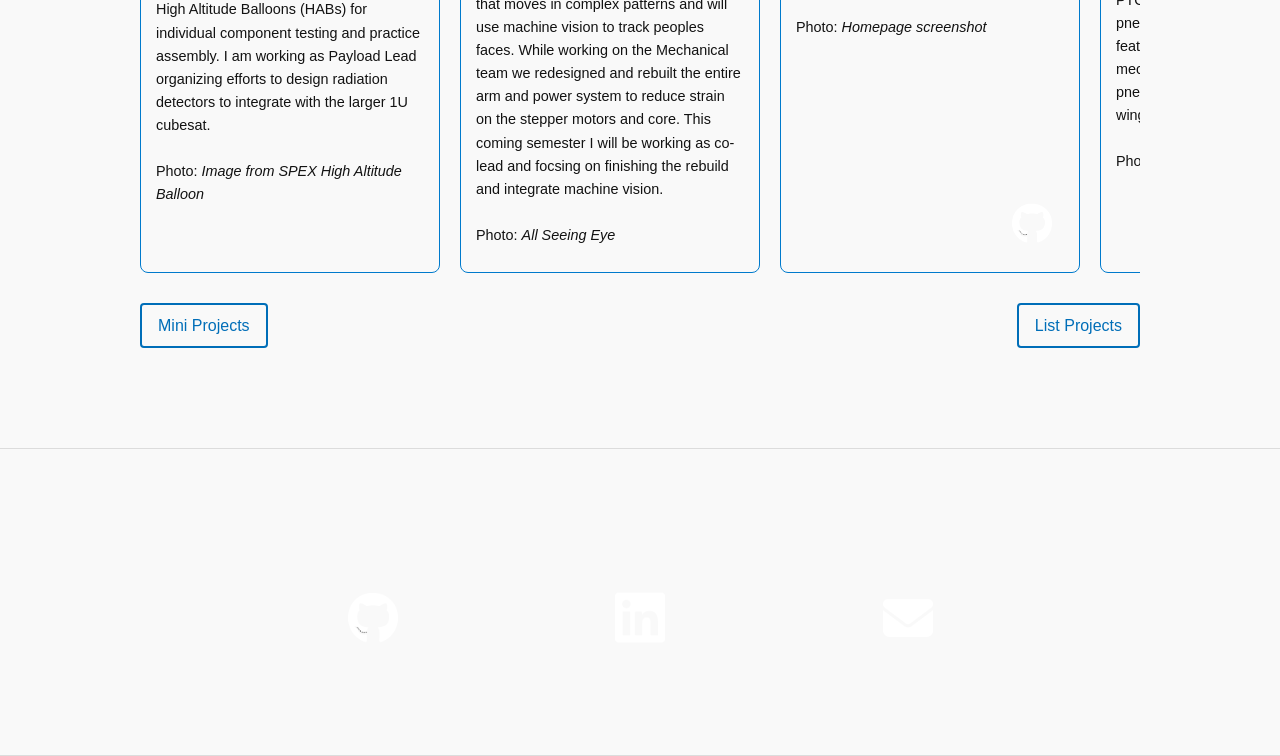
==== commit 4b753674: "Fixed a spelling mistake" ====
--- a/index.html
+++ b/index.html
@@ -80,7 +80,7 @@
         <ul>
           <li><a href="#about">About</a></li>
           <li><a href="/sub-pages/project-list.html">Projects</a></li>
-          <li><a href="/sub-pages/project-mini.html">Mini-Projects</a></li>
+          <li><a href="/sub-pages/project-mini.html" style="white-space: nowrap;">Mini-Projects</a></li>
           <li><a href="#contact">Contact</a></li>
           <li><a href="/assets/resume.pdf" target="_blank">Resume</a></li>
           <li><a href="#" id="toggleFun">Fun!</a></li>
@@ -97,7 +97,7 @@
         <img src="img/mainPhoto.JPG" class="enlargeable" alt="Nat Krah" id="about-image" width="300">
         <p class="about-text">
           Hi! <br> I'm Nat, a second year at RIT studying mechanical, aerospace, and computer engineering. For as long as I can remember I've loved putting things together.
-          From simple legos in Elementery school to speocalizing in designing complex parts for a non-uniform robotic arm.         
+          From simple legos in Elementery school to specializing in designing complex parts for a non-uniform robotic arm.         
           My life has been a series of projects, and this website is an attempt to document their highlights.
           <br>
           Hover a section to cycle through photos!
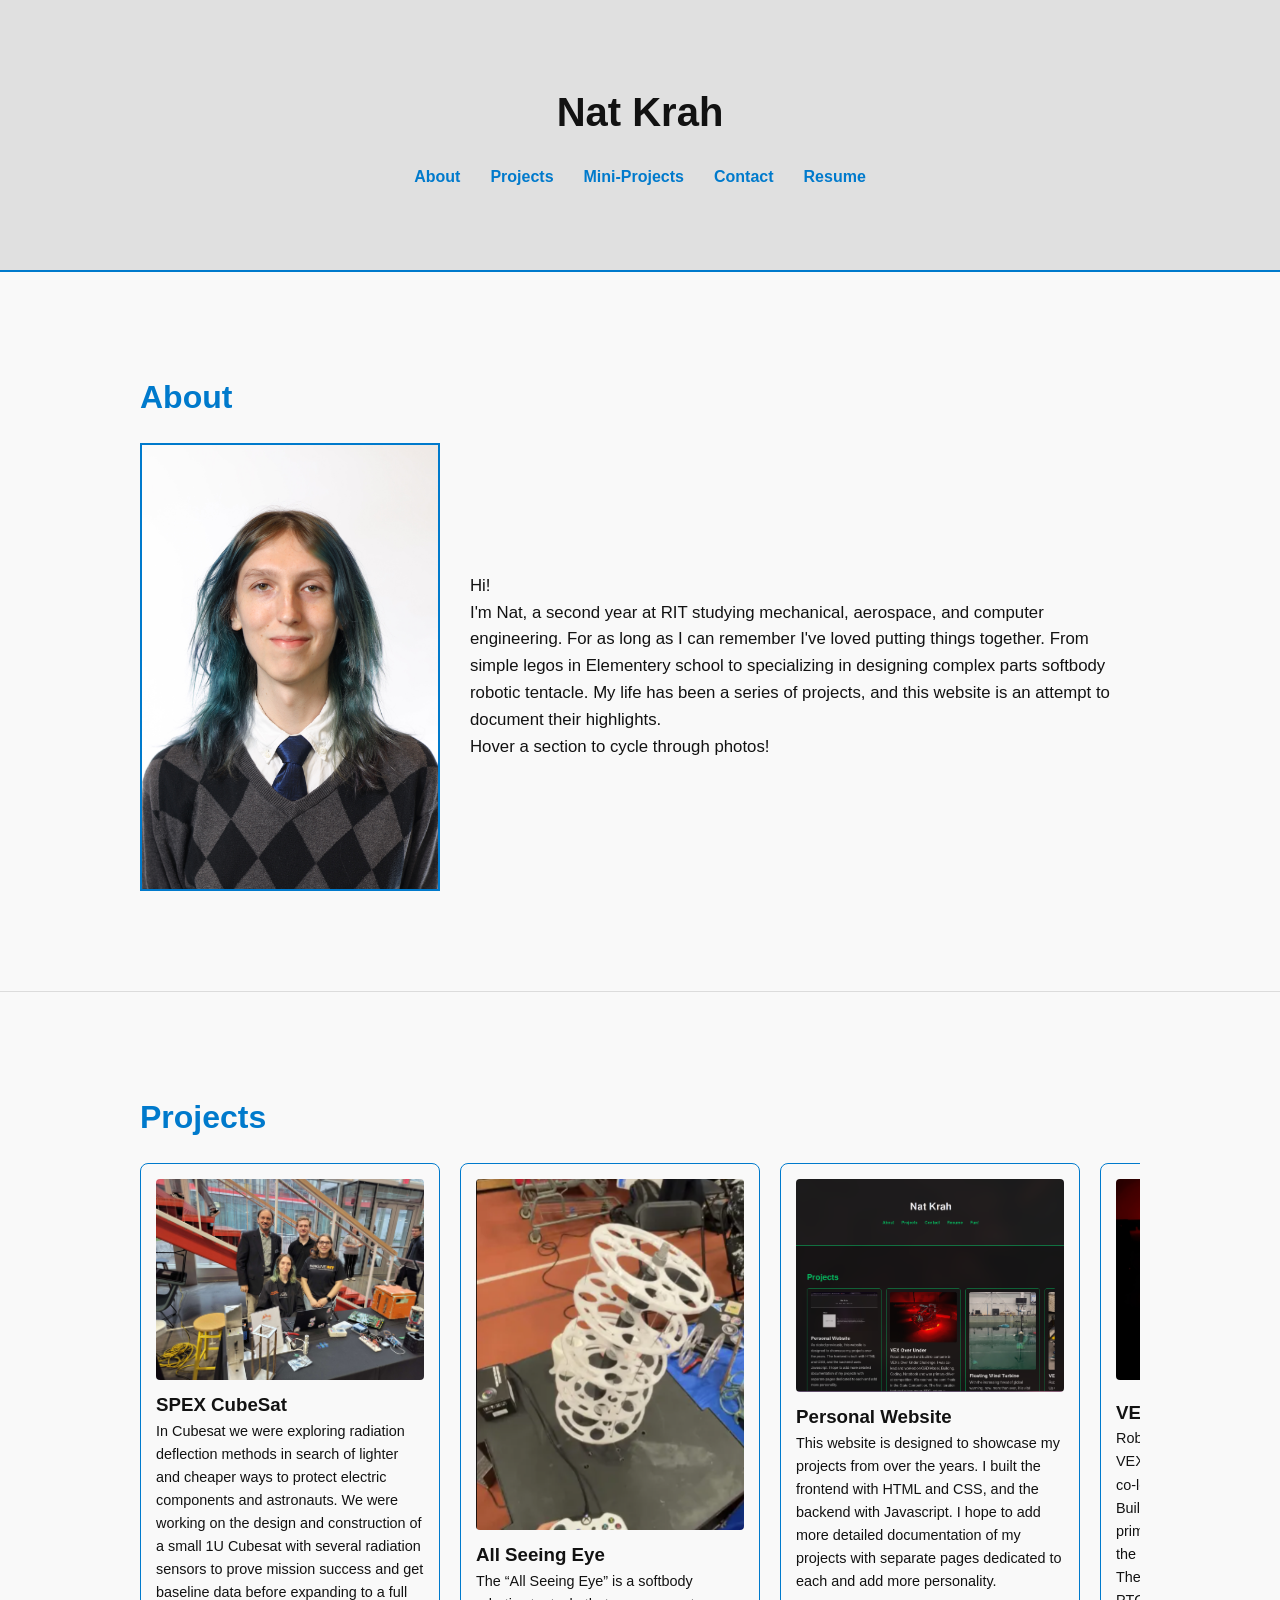
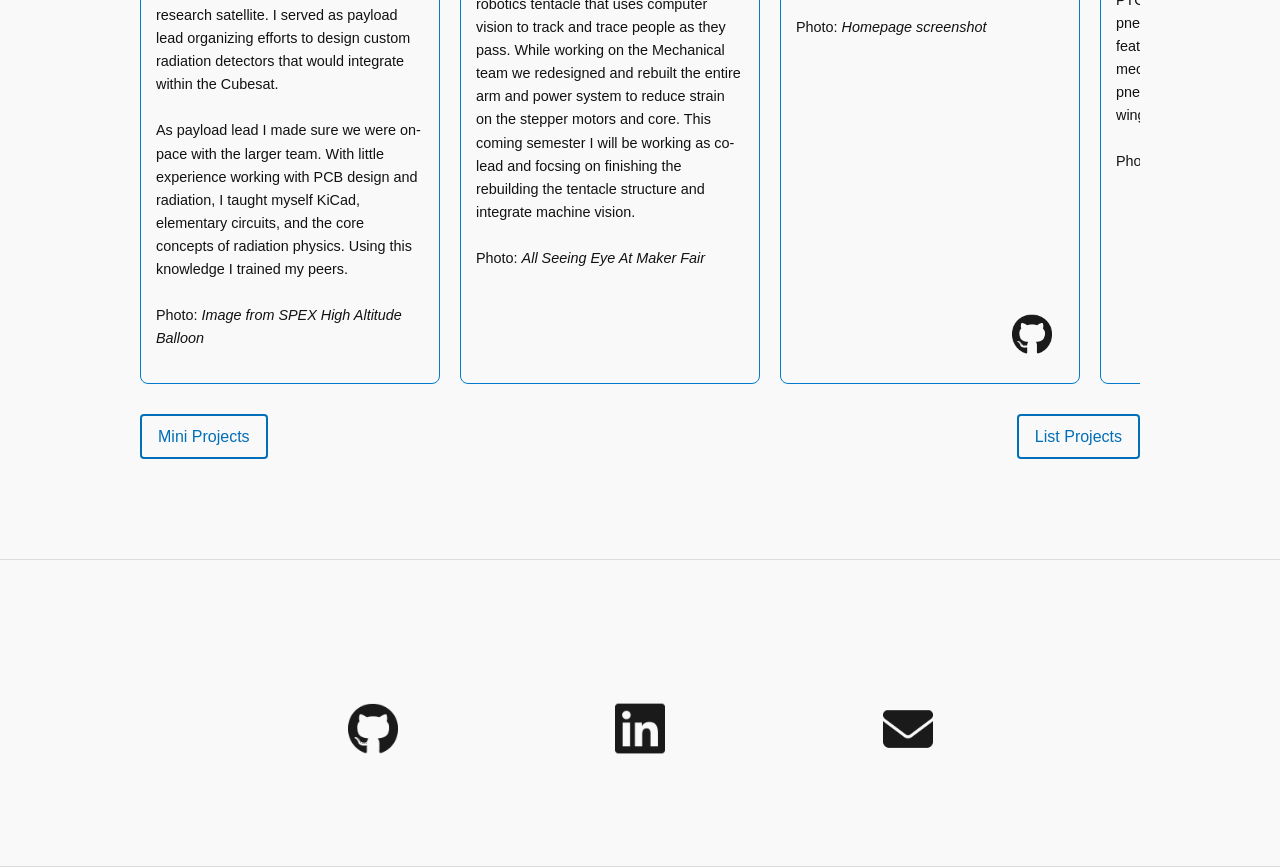
==== commit cd71afda: "cleaned up website and general code" ====
--- a/index.html
+++ b/index.html
@@ -1,76 +1,31 @@
-<!--
-To Do
-
-Add more to fun! section
-
-new faveicon - should be fixed, need to test
--->
-
-
 <!DOCTYPE html>
 <html lang="en">
 <head>
-    <!-- Set font type and viewpoint-->
-    <meta charset="UTF-8">
-    <meta name="viewport" content="width=device-width, initial-scale=1.0">
-    
-    <!-- keywords used when searching for website-->
-    <meta name="keywords" content="personal website">
-
-    <!-- Description of website (when searched for on search engine)-->
-    <meta name="description" content="Personal website build by Nat Krah to showcase projects">
-
-    <!--Author of code-->
-    <meta name="--Author" content="Nat Krah">
-
-    <!-- Title of the website-->
-    <title>Nat Krah</title>
-
-    <!--Add an faveicon-->
-    <link id="faveicon" rel="icon" href="img/light-faveicon.png" type="image/x.icon">
-
-    <!--Linking the css and js file-->
-    <link rel="stylesheet" href="styles/styles.css">
-    <script defer src="js/script.js"></script>
+  <!-- Set font type and viewpoint-->
+  <meta charset="UTF-8">
+  <meta name="viewport" content="width=device-width, initial-scale=1.0">
+  
+  <!-- keywords used when searching for website-->
+  <meta name="keywords" content="personal website">
+
+  <!-- Description of website (when searched for on search engine)-->
+  <meta name="description" content="Personal website built by Nat Krah to showcase projects">
+
+  <!--Author of code-->
+  <meta name="Author" content="Nat Krah">
+
+  <!-- Title of the website-->
+  <title>Nat Krah</title>
+
+  <!--Add an faveicon-->
+  <link id="faveicon" rel="icon" href="img/light-faveicon.png" type="image/x.icon">
+
+  <!--Linking the css and js file-->
+  <link rel="stylesheet" href="styles.css">
+  <script defer src="script.js"></script>
 </head>
-  <body>
-
-  <!-- Color selector Dropdown -->
-  <div class="color-wrapper fun-item">
-    <button id="colorBtn" aria-haspopup="true" aria-expanded="false" aria-label="Color">
-      lol
-      <img id="color-selector-img" src="/img/color-wheel.png" alt="Color Wheel">
-    </button>
-    <div id="colorDropdown" class="color-dropdown" aria-label="Color menu" hidden>
-      <div class="color-section toggle-section">
-        <p>Dark Mode: </p>
-        <label class="switch" for="lightModeToggle">
-          <input type="checkbox" id="lightModeToggle" checked>
-          <span class="slider round"></span>
-        </label> 
-      </div>
-
-      <div class="color-section">
-        <p>Preset Colors:</p>
-        <div class="preset-colors">
-          <button class="color-preset" data-color="#007acc" style="background:#007acc" aria-label="Blue"></button>
-          <button class="color-preset" data-color="#ff6600" style="background:#ff6600" aria-label="Orange"></button>
-          <button class="color-preset" data-color="#00cc66" style="background:#00cc66" aria-label="Green"></button>
-          <button class="color-preset" data-color="#cc33ff" style="background:#cc33ff" aria-label="Purple"></button>
-          <button class="color-preset" data-color="#cd0c0c" style="background:#cd0c0c" aria-label="Red"></button>
-        </div>
-      </div>
-
-      <div class="color-section">
-        <label for="customColorPicker">Custom Color:</label>
-        <input type="color" id="customColorPicker">
-      </div>
-    </div>
-  </div>
-
-  <!--Link to snake game-->
-  <a id="snake-link" class="fun-item" href="sub-pages/snake.html">&#128013;</a>
-  <p id="snake-hint" class="fun-item"></p>
+
+<body>
 
   <!--Header with nav bar-->
   <header>
@@ -83,7 +38,6 @@
           <li><a href="/sub-pages/project-mini.html" style="white-space: nowrap;">Mini-Projects</a></li>
           <li><a href="#contact">Contact</a></li>
           <li><a href="/assets/resume.pdf" target="_blank">Resume</a></li>
-          <li><a href="#" id="toggleFun">Fun!</a></li>
         </ul>
       </nav>
     </div>
@@ -97,7 +51,7 @@
         <img src="img/mainPhoto.JPG" class="enlargeable" alt="Nat Krah" id="about-image" width="300">
         <p class="about-text">
           Hi! <br> I'm Nat, a second year at RIT studying mechanical, aerospace, and computer engineering. For as long as I can remember I've loved putting things together.
-          From simple legos in Elementery school to specializing in designing complex parts for a non-uniform robotic arm.         
+          From simple legos in Elementery school to specializing in designing complex parts softbody robotic tentacle.         
           My life has been a series of projects, and this website is an attempt to document their highlights.
           <br>
           Hover a section to cycle through photos!
@@ -114,14 +68,13 @@
         
         <!--Cubesat-->
         <div id="cubesat" class="project">
-          <img src="img/projects/cubesat/spex-hab-space.png" alt="Image from SPEX High Altitude Balloon" class="project-image enlargeable slideshow">
+          <img src="img/projects/cubesat/cubesat-at-imagine.jpg" class="project-image enlargeable slideshow">
           <div class="project-text">
             <h3>SPEX CubeSat</h3>
             <p>
-              In Cubesat we are exploring different radiation deflection/diversion methods in the hope of finding a lighter and cheaper way to protect electric components for satellites. 
-              We are working on a small 1U cubesat with several radiation sensors. Our goal is to get collect baseline data and prove mission success before expanding to a full research satellite. 
-              Additionally, we are constructing several High Altitude Balloons (HABs) for individual component testing and practice assembly. 
-              I am working as Payload Lead organizing efforts to design radiation detectors to integrate with the larger 1U cubesat. 
+              In Cubesat we were exploring radiation deflection methods in search of lighter and cheaper ways to protect electric components and astronauts. We were working on the design and construction of a small 1U Cubesat with several radiation sensors to prove mission success and get baseline data before expanding to a full research satellite. I served as payload lead organizing efforts to design custom radiation detectors that would integrate within the Cubesat. 
+              <br><br>
+              As payload lead I made sure we were on-pace with the larger team. With little experience working with PCB design and radiation, I taught myself KiCad, elementary circuits, and the core concepts of radiation physics. Using this knowledge I trained my peers.
               <br><br>
               Photo: <i class="caption">Image from SPEX High Altitude Balloon</i>
             </p>
@@ -134,11 +87,11 @@
           <div class="project-text">
             <h3>All Seeing Eye</h3>
             <p>
-                The "All Seeing Eye" is a robotic tentacle that moves in complex patterns and will use machine vision to track peoples faces. 
-                While working on the Mechanical team we redesigned and rebuilt the entire arm and power system to reduce strain on the stepper motors and core. 
-                This coming semester I will be working as co-lead and focsing on finishing the rebuild and integrate machine vision.
-                <br><br>
-                Photo: <i class="caption">All Seeing Eye</i>
+              The “All Seeing Eye” is a softbody robotics tentacle that uses computer vision to track and trace people as they pass. 
+              While working on the Mechanical team we redesigned and rebuilt the entire arm and power system to reduce strain on the stepper motors and core. 
+              This coming semester I will be working as co-lead and focsing on finishing the rebuilding the tentacle structure and integrate machine vision.
+              <br><br>
+              Photo: <i class="caption">All Seeing Eye At Maker Fair</i>
             </p>
           </div>
         </div>
@@ -155,8 +108,7 @@
               <br><br>
               Photo: <i class="caption">Homepage screenshot</i>
             </p>
-            <a href="https://github.com/nat-krah/website" class="dark project-link" target="_blank"><img src="img/dark-github.png" alt="Github" width="40"></a>
-            <a href="https://github.com/nat-krah/website" class="light project-link" target="_blank"><img src="img/light-github.png" alt="Github"  width="40"></a>
+            <a href="https://github.com/nat-krah/old-website" class="dark project-link" target="_blank"><img src="img/dark-github.png" alt="Github" width="40"></a>
           </div>
         </div>
 
@@ -184,9 +136,9 @@
           <div class="project-text">
             <h3>Floating Wind Turbine</h3>
             <p>
-              With the increasing threat of global warming, now, more than ever, it is vital that we work to build clean, reliable energy sources. 
-              UMaine had organized efforts to asked Maine students to design new methods of supporting wind turbines for further development in the gulf of Maine. 
-              Our design features a long cylindrical base with a large weight on the bottom.
+              After passing several key climate change tipping points, now, more than ever, it is vital that we work to build clean and reliable energy sources. UMaine has organized efforts to implore students to create new methods of supporting wind turbines for further development in the gulf of Maine.
+              <br><br>
+              A group of friends and I decided to compete in UMaine's competition. We designed a spar styled wind turbine base. My work focused on creating several prototypes and learning hydrostatic fluid to find the optimal height, width, to weight ratio for maximum stability. 
               <br><br>
               Photo: <i class="caption">Wind turbine competing at UMaine&#39;s Windstorm Challenge</i>
             </p>
@@ -219,54 +171,6 @@
     </div>
   </section>
   
-  <!--Personal Section-->
-  <section id="item-list" class="section personal-post" style="display: none;">
-  <div class="container">
-    <h2>Personal</h2>
-
-    <article class="post">
-      <img src="https://placehold.co/600x400" alt="Placeholder" class="post-image">
-      <div class="post-content">
-        <h3>Lorem ipsum dolor sit amet</h3>
-        <p>
-            Lorem ipsum dolor sit amet consectetur adipisicing elit. Accusantium ipsa non eum quod odit, error ullam, laudantium dolorem animi soluta alias accusamus vitae. Tempore fugit ex nihil iure? Delectus hic dolore alias sit, fuga molestias nam cumque voluptatum ducimus quas consectetur repellendus molestiae officia rem modi voluptatem dolores sequi dolor laboriosam minus? Aperiam atque placeat cupiditate in eos tenetur amet odio! Rem nostrum vitae, rerum laudantium impedit ex dolor labore consequatur nihil placeat quia explicabo eum commodi, eius minus. Recusandae sint autem, quod ex aliquam, reiciendis accusamus deserunt veniam iure nulla minus suscipit rem vero tenetur tempore eveniet nesciunt harum.
-        </p>
-      </div>
-    </article>
-
-    <article class="post">
-      <img src="https://placehold.co/300x300" alt="Placeholder" class="post-image">
-      <div class="post-content">
-        <h3>Lorem ipsum dolor sit amet</h3>
-        <p>
-            Lorem ipsum dolor sit amet consectetur adipisicing elit. Accusantium ipsa non eum quod odit, error ullam, laudantium dolorem animi soluta alias accusamus vitae. Tempore fugit ex nihil iure? Delectus hic dolore alias sit, fuga molestias nam cumque voluptatum ducimus quas consectetur repellendus molestiae officia rem modi voluptatem dolores sequi dolor laboriosam minus? Aperiam atque placeat cupiditate in eos tenetur amet odio! Rem nostrum vitae, rerum laudantium impedit ex dolor labore consequatur nihil placeat quia explicabo eum commodi, eius minus. Recusandae sint autem, quod ex aliquam, reiciendis accusamus deserunt veniam iure nulla minus suscipit rem vero tenetur tempore eveniet nesciunt harum.
-        </p>
-      </div>
-    </article>
-
-    <article class="post">
-      <img src="https://placehold.co/400x800" alt="Placeholder" class="post-image">
-      <div class="post-content">
-        <h3>Lorem ipsum dolor sit amet</h3>
-        <p>
-            Lorem ipsum dolor sit amet consectetur adipisicing elit. Accusantium ipsa non eum quod odit, error ullam, laudantium dolorem animi soluta alias accusamus vitae. Tempore fugit ex nihil iure? Delectus hic dolore alias sit, fuga molestias nam cumque voluptatum ducimus quas consectetur repellendus molestiae officia rem modi voluptatem dolores sequi dolor laboriosam minus? Aperiam atque placeat cupiditate in eos tenetur amet odio! Rem nostrum vitae, rerum laudantium impedit ex dolor labore consequatur nihil placeat quia explicabo eum commodi, eius minus. Recusandae sint autem, quod ex aliquam, reiciendis accusamus deserunt veniam iure nulla minus suscipit rem vero tenetur tempore eveniet nesciunt harum.
-        </p>
-      </div>
-    </article>
-
-    <article class="post">
-      <img src="https://placehold.co/600x400" alt="Placeholder" class="post-image">
-      <div class="post-content">
-        <h3>Lorem ipsum dolor sit amet</h3>
-        <p>
-            Lorem ipsum dolor sit amet consectetur adipisicing elit. Accusantium ipsa non eum quod odit, error ullam, laudantium dolorem animi soluta alias accusamus vitae. Tempore fugit ex nihil iure? Delectus hic dolore alias sit, fuga molestias nam cumque voluptatum ducimus quas consectetur repellendus molestiae officia rem modi voluptatem dolores sequi dolor laboriosam minus? Aperiam atque placeat cupiditate in eos tenetur amet odio! Rem nostrum vitae, rerum laudantium impedit ex dolor labore consequatur nihil placeat quia explicabo eum commodi, eius minus. Recusandae sint autem, quod ex aliquam, reiciendis accusamus deserunt veniam iure nulla minus suscipit rem vero tenetur tempore eveniet nesciunt harum.
-        </p>
-      </div>
-    </article>
-
-    
-  </div>
-  </section>
 
   <!--Contact section-->
   <div id="contact" class="section">
@@ -278,10 +182,7 @@
         <a href="https://www.linkedin.com/in/nat-krah/" class="dark" target="_blank"><img src="img/dark-linkedin.png" alt="LinkedIn" class="contactIMG" width="50"></a>
         <a href="mailto:nicholaskrah1@gmail.com" class="dark" target="_blank"><img src="img/dark-mail.png" alt="Mail" class="contactIMG" width="50"></a>
 
-        <!--Light copies-->
-        <a href="https://github.com/nat-krah" class="light" target="_blank"><img src="img/light-github.png" alt="Github" class="contactIMG" width="50"></a>
-        <a href="https://www.linkedin.com/in/nat-krah/" class="light" target="_blank"><img src="img/light-linkedin.png" alt="LinkedIn" class="contactIMG" width="50"></a>
-        <a href="mailto:nicholaskrah1@gmail.com" class="light" target="_blank"><img src="img/light-mail.png" alt="Mail" class="contactIMG" width="50"></a>
+
       </div>
     </div>
   </div>
--- a/styles.css
+++ b/styles.css
@@ -0,0 +1,507 @@
+/* CSS Reset */
+* {
+  margin: 0;
+  padding: 0;
+  box-sizing: border-box;
+}
+:root {
+  --primary-color: #007acc;
+  --background-color: #f9f9f9;
+  --text-color: #121212;
+  --sub-text-coolor: #121212;
+  --section-border-color: #dcdcdc;
+  --header-bg: #e0e0e0;
+}
+
+/********************************************************************************\
+*                                                                                *
+*                          Applied to multiple section                           *
+*                                                                                *
+\********************************************************************************/
+
+body {
+  font-family: 'Segoe UI', sans-serif;
+  background-color: var(--background-color);
+  color: var(--text-color);
+  line-height: 1.6;
+}
+
+.section {
+  padding: 60px 0;
+  border-bottom: 1px solid var(--section-border-color);
+  opacity: 0;
+  transform: translateY(20px);
+  animation: fadeUp 0.8s ease-out forwards;
+}
+
+.section:nth-child(2) { animation-delay: 0.2s; }
+.section:nth-child(3) { animation-delay: 0.4s; }
+.section:nth-child(4) { animation-delay: 0.6s; }
+
+@keyframes fadeUp {
+  to {
+    opacity: 1;
+    transform: translateY(0);
+  }
+}
+
+h2 {
+  color: var(--primary-color);
+  margin-bottom: 20px;
+  font-size: 2em;
+}
+
+a{
+  color: var(--sub-text-coolor);
+  text-decoration: none;
+}
+
+.nowrap{
+  white-space: nowrap;
+}
+
+.center{
+  text-align: center;
+}
+
+/********************************************************************************\
+*                                                                                *
+*                               Header section                                   *
+*                                                                                *
+\********************************************************************************/
+
+.container {
+  width: 90%;
+  max-width: 1000px;
+  margin: 0 auto;
+  padding: 40px 0;
+}
+
+header {
+  background-color: var(--header-bg);
+  padding: 40px 0;
+  text-align: center;
+  border-bottom: 2px solid var(--primary-color);
+}
+
+header h1 {
+  font-size: 2.5em;
+  margin-bottom: 10px;
+  color: var(--text-color);
+}
+
+/*Nav Bar*/
+nav ul {
+  list-style: none;
+  display: flex;
+  justify-content: center;
+  margin-top: 20px;
+}
+
+nav ul li {
+  margin: 0 15px;
+  font-size: .75rem;
+}
+
+nav ul li a {
+  color: var(--primary-color);
+  text-decoration: none;
+  font-weight: bold;
+  position: relative;
+}
+
+nav ul li a:hover {
+  color: var(--text-color);
+}
+
+nav ul li a::after {
+  content: "";
+  position: absolute;
+  left: 0;
+  bottom: -4px;
+  width: 0;
+  height: 2px;
+  background: var(--primary-color);
+  transition: width 0.3s ease;
+}
+
+nav ul li a:hover::after {
+  width: 100%;
+}
+
+/********************************************************************************\
+*                                                                                *
+*                                About Section                                   *
+*                                                                                *
+\********************************************************************************/
+
+
+.about-content {
+  display: flex;
+  align-items: center;
+  gap: 30px;
+  flex-wrap: wrap;
+}
+
+#about-image {
+  border: 2px solid var(--primary-color);
+  flex: 1 1 250px;
+  max-width: 300px;
+  min-width: 200px;
+}
+
+.about-text {
+  flex: 2 1 300px; 
+  font-size: 1.05em;
+  line-height: 1.6;
+}
+
+
+/********************************************************************************\
+*                                                                                *
+*                               Project Section                                  *
+*                                                                                *
+\********************************************************************************/
+
+/* Horizontal scroll wrapper */
+.projects-scroll {
+  display: flex;
+  overflow-x: auto;
+  gap: 20px;
+  padding-bottom: 20px;
+  scroll-snap-type: x mandatory;
+}
+
+.projects-scroll::-webkit-scrollbar {
+  height: 8px;
+}
+
+.projects-scroll::-webkit-scrollbar-thumb {
+  background-color: var(--primary-color);
+  border-radius: 4px;
+}
+
+/* Project cards */
+.project {
+  flex: 0 0 300px;
+  background-color: var(--background-color);
+  border: 1px solid var(--primary-color);
+  border-radius: 8px;
+  display: flex;
+  flex-direction: column;
+  scroll-snap-align: start;
+  padding: 15px;
+  position: relative;
+  transition: transform 0.3s ease, box-shadow 0.3s ease;
+}
+
+.project-image{
+  width: 100%;
+  border-radius: 4px;
+  transition: opacity 0.4s ease;
+}
+.project:hover .project-image {
+  transform: scale(1.05);
+}
+.project h3 {
+  margin-top: 10px;
+  color: var(--text-color);
+}
+.project p {
+  color: var(--sub-text-coolor);
+  font-size: 0.9em;
+  margin-bottom: 0px;
+}
+.project h3 a {
+  color: var(--text-color);
+  text-decoration: none;
+}
+.project h3 a:hover {
+  text-decoration: underline;
+  color: var(--primary-color);
+}
+
+.has-link p{
+  margin-bottom: 50px;
+}
+
+.project-link {
+  position: absolute;
+  bottom: 15px;
+  right: 15px;
+  padding: 6px 12px;
+  font-size: 0.85em;
+  transition: background-color 0.3s;
+}
+
+.project-link-text{
+  position: absolute;
+  bottom: 15px;
+  right: 15px;
+  padding: 6px 12px;
+  background-color: var(--primary-color);
+  color: var(--text-color);
+  text-decoration: none;
+  font-size: .85rem;
+  border-radius: 4px;
+}
+
+/* Buttons outside of project section */
+.secondary-button {
+  display: inline-block;
+  padding: 0.5rem 1rem;
+  background: none;
+  border: 2px solid var(--primary-color);
+  color: var(--primary-color);
+  filter: brightness(90%);
+  text-decoration: none;
+  border-radius: 4px;
+
+  position: relative;
+  overflow: hidden;
+}
+
+.project-btn:hover, .secondary-button:hover {
+  filter: brightness(75%);
+}
+
+.secondary-button::after {
+  content: "";
+  position: absolute;
+  left: 50%;
+  top: 50%;
+  width: 0;
+  height: 0;
+  background: rgba(255, 255, 255, 0.2);
+  border-radius: 50%;
+  transform: translate(-50%, -50%);
+  transition: width 0.4s ease, height 0.4s ease;
+}
+
+.secondary-button:hover::after {
+  width: 300%;
+  height: 300%;
+}
+
+/*Might or might not need, I forgor, should check later*/
+.project-links{
+  margin-top: 10px;
+  display: flex;
+  justify-content: space-between;
+}
+
+.projects-scroll {
+  display: flex;
+  overflow-x: auto;
+  overflow-y: visible; /* allow hover effects to show outside */
+  gap: 20px;
+  padding-bottom: 20px;
+  scroll-snap-type: x mandatory;
+}
+
+.slideshow {
+  opacity: 1;
+  transition: opacity 0.6s ease-in-out; /* fade speed */
+}
+.slideshow.fade-out {
+  opacity: 0;
+}
+
+
+/********************************************************************************\
+*                                                                                *
+*                               Listing info                                     *
+*                                                                                *
+\********************************************************************************/
+
+.item {
+  display: flex;
+  flex-wrap: nowrap;
+  flex-direction: column;
+  align-items: center;
+  text-align: center;
+
+  gap: 15px;
+  padding:15px;
+  margin-top: 30px;
+
+  position: relative;
+
+  border: none; /*Reset border*/
+  border-radius: 0;
+  border-bottom: 1px solid var(--primary-color);  
+}
+
+.item-image {
+  flex: 1 1 250px;
+  max-width: 50%;
+  border-radius: 12px;
+  box-shadow: 0 4px 10px rgba(0,0,0,0.15);
+}
+
+.item-content {
+  position: initial;
+  justify-content: center;
+  align-items: center;
+  gap:20px;
+}
+
+.item-content h3 {
+  margin-top: 0;
+  font-size: 1.5em;
+  color: var(--primary-color);
+}
+
+.item-content p {
+  line-height: 1.6;
+  color: var(--sub-text-coolor);
+}
+
+.item-content .project-link-text{
+  position: absolute;
+  right: 10px;
+  bottom: 10px;
+}
+
+
+/********************************************************************************\
+*                                                                                *
+*                               Contact section                                  *
+*                                                                                *
+\********************************************************************************/
+
+.social-links {
+  margin-top: 40px;
+  font-size: 1.1em;
+  display: flex;
+  align-items: center;
+  justify-content: space-evenly;  
+}
+
+.social-links a {
+  color: var(--primary-color);
+  text-decoration: none;
+  margin: 0 10px;
+}
+
+a.light:hover {
+  filter: brightness(75%);
+}
+
+a.dark:hover {
+  filter: brightness(5);
+}
+
+footer {
+  background-color: var(--header-bg);
+  text-align: center;
+  margin: 0;
+  padding: 10px;
+  color: var(--footer-color);
+  font-size: 0.9em;
+  display: none;
+}
+
+/********************************************************************************\
+*                                                                                *
+*                                Expand images                                   *
+*                                                                                *
+\********************************************************************************/
+
+#imageOverlay {
+  display: none;
+  position: fixed;
+  top: 0;
+  left: 0;
+  width: 100vw;
+  height: 100vh;
+  background: rgba(0, 0, 0, 0.85);
+  display: flex;
+  align-items: center;
+  justify-content: center;
+  z-index: 9999;
+}
+
+#imageOverlay img {
+  max-width: 90%;
+  max-height: 90%;
+  border-radius: 10px;
+  box-shadow: 0 0 20px rgba(0,0,0,0.8);
+  cursor: zoom-out;
+}
+
+
+/*Home button*/
+.homeBtn{
+  color: var(--text-color);
+  text-decoration: none;
+  font-weight: bold;
+}
+
+.homeBtn:hover{
+  color: var(--primary-color);
+}
+
+.home-list{
+  display: block;
+  text-align: center;
+}
+
+
+@media (max-width: 768px) {
+  #projects-list h2{
+    text-align: center;
+  }
+
+  .container-list{
+    width: 100%;
+  }
+
+  h2{
+    text-align: center;
+  }
+
+  .about-content{
+    justify-content: center;
+    text-align: center;
+  }
+
+  .item {
+    flex-direction: column;
+    align-items: center;
+    text-align: center;
+
+    border: none; /*Reset boarder*/
+    border-radius: 0;
+    border-bottom: 1px solid var(--primary-color)    
+  }
+
+  /*Remove border on last item*/
+  .item:last-child{
+    border: none; 
+  }
+
+  .item-image {
+    max-width: 100%;
+
+  }
+
+  .item-content{
+    position: initial;
+    justify-content: center;
+    align-items: center;
+    gap:20px;
+  }
+
+  .item-content .project-link-text{
+    position: inherit;
+
+  }
+}
+
+/*Shrink nav bar when screen is small*/
+@media screen and (min-width: 450px){
+ nav ul li{
+  font-size: 1rem;
+ }
+}
